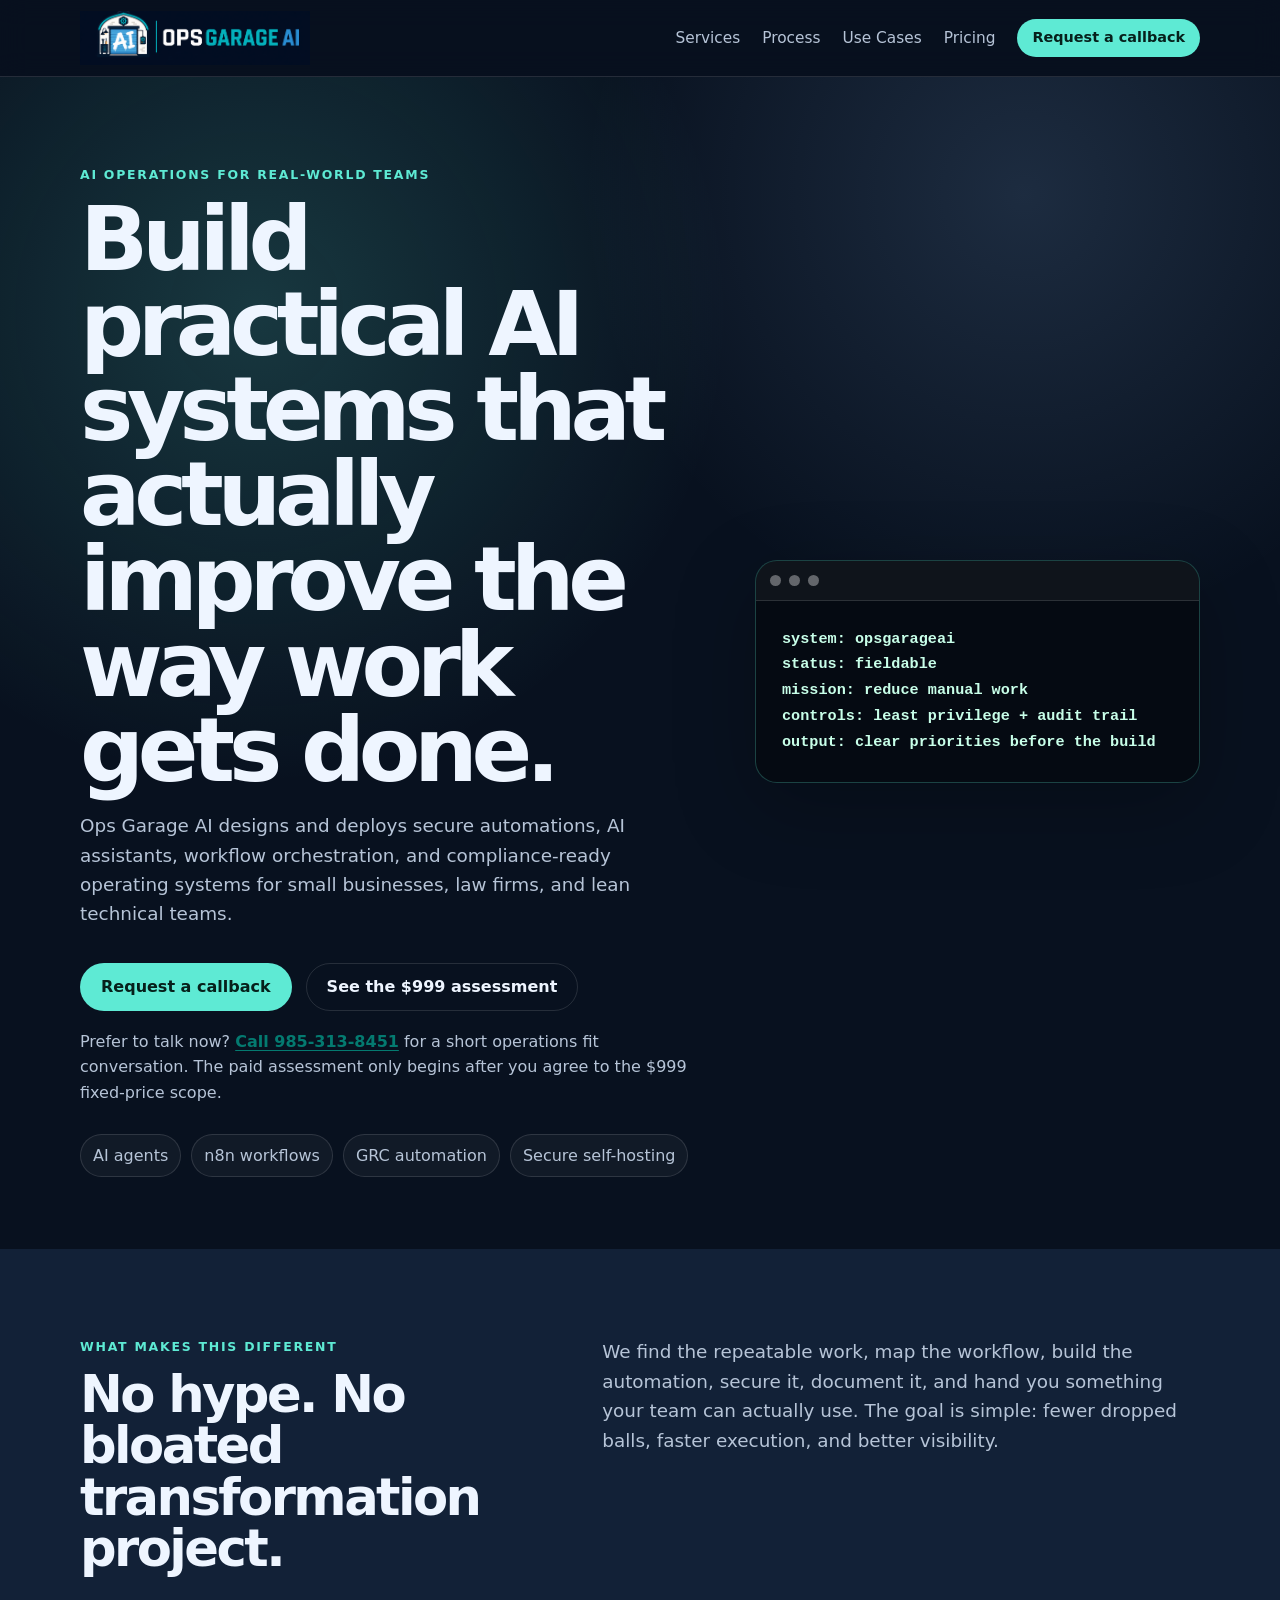
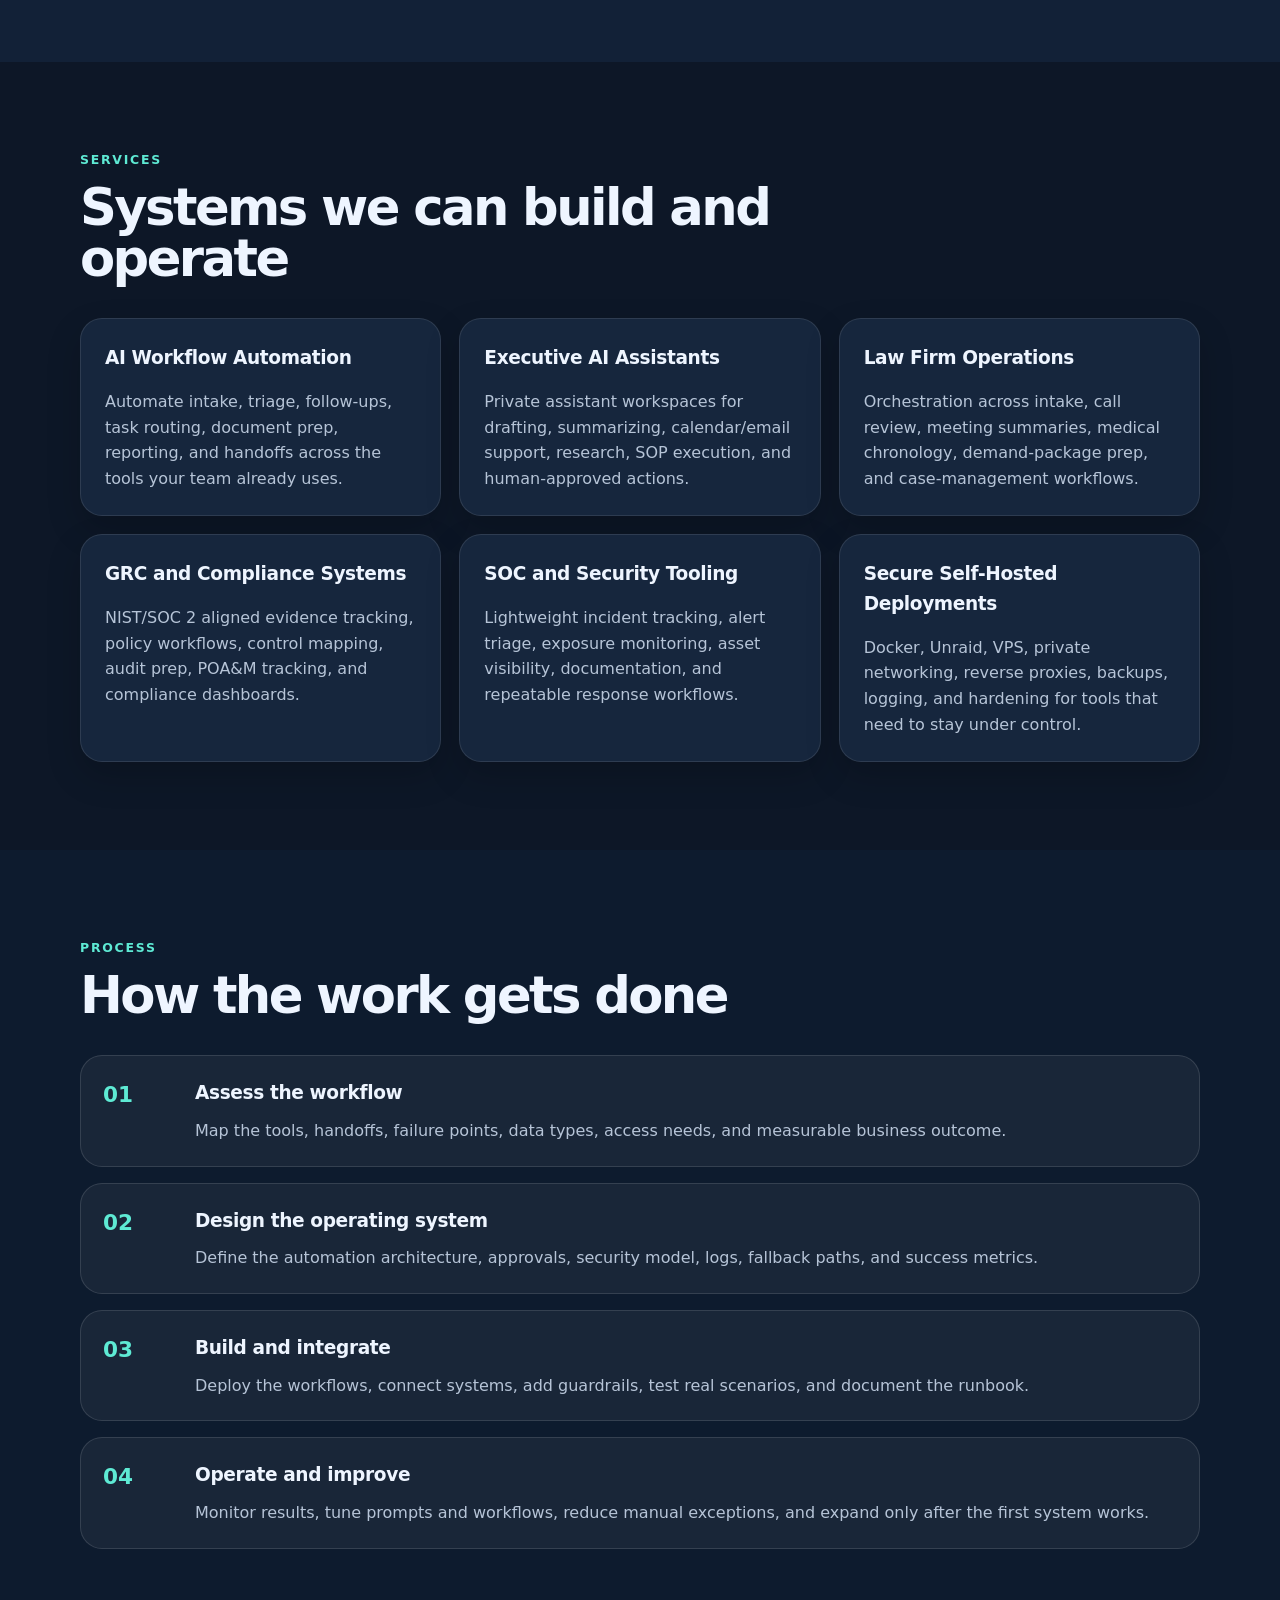
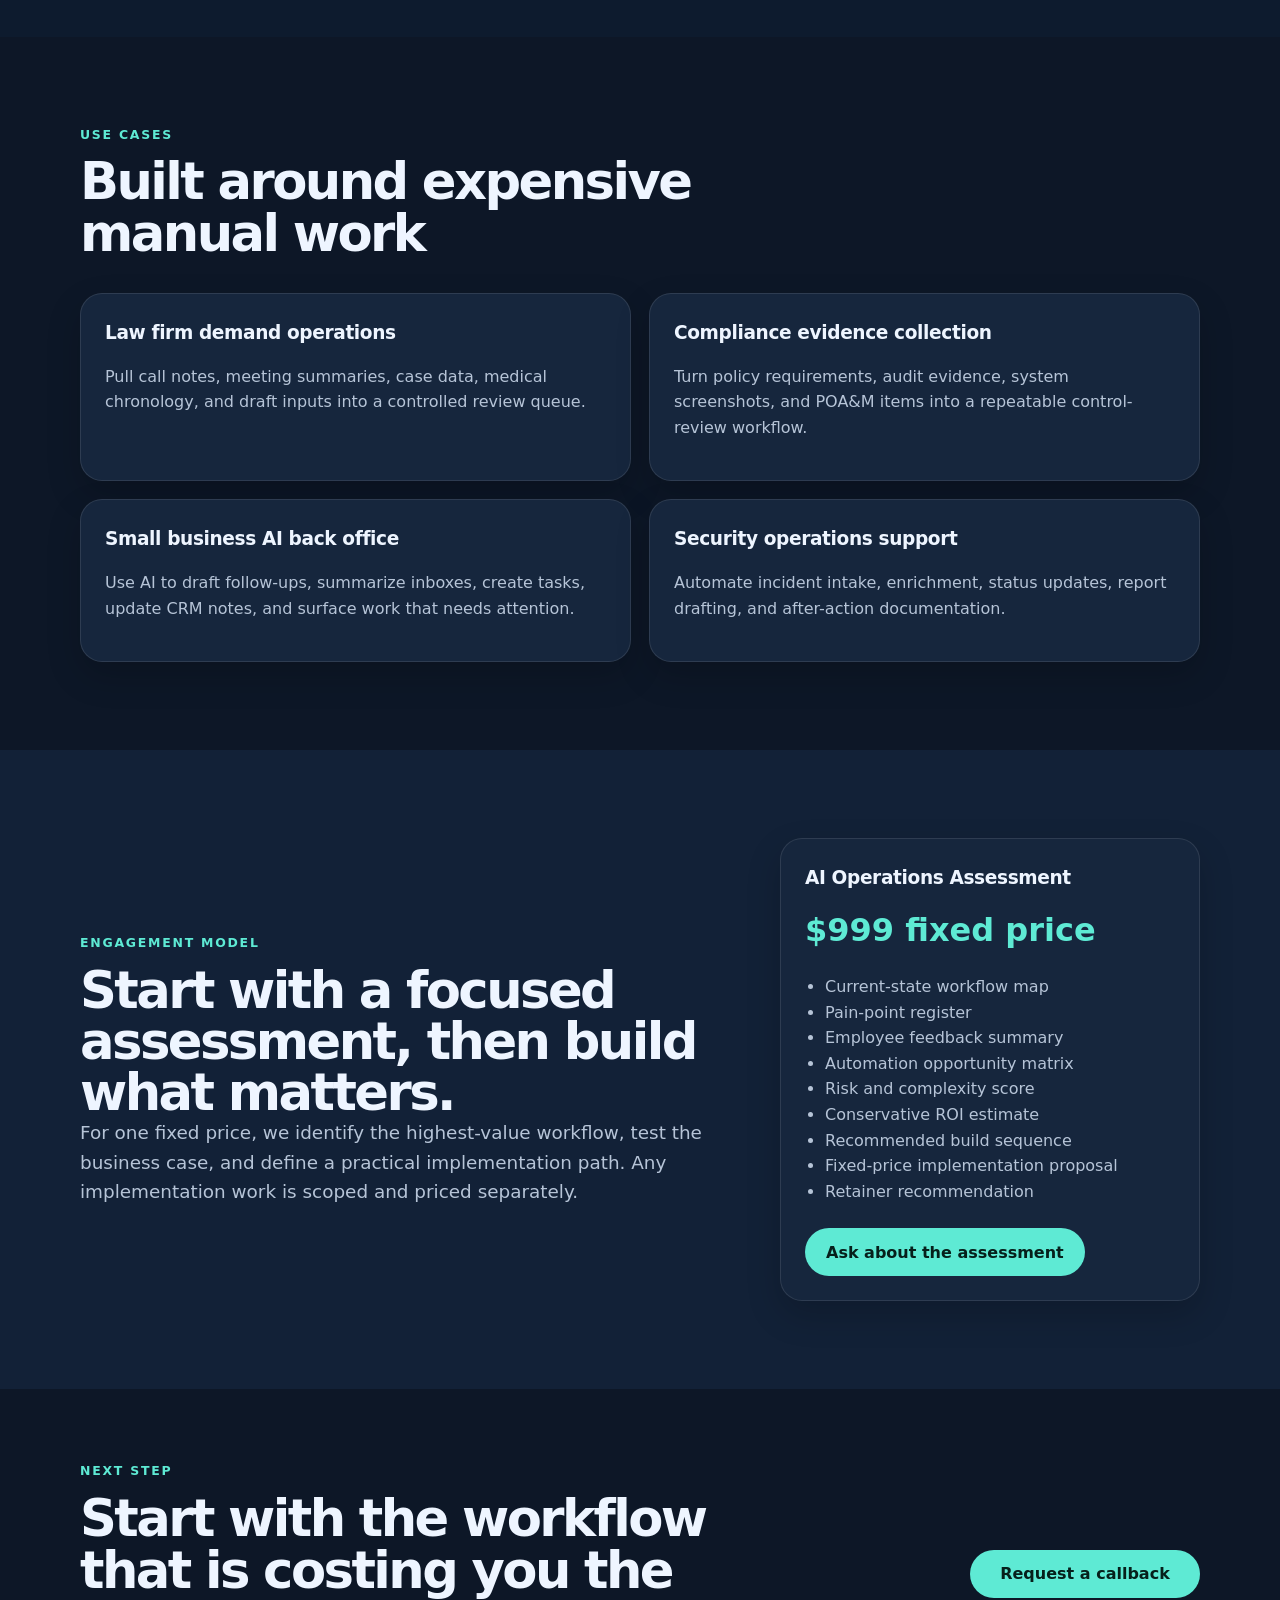
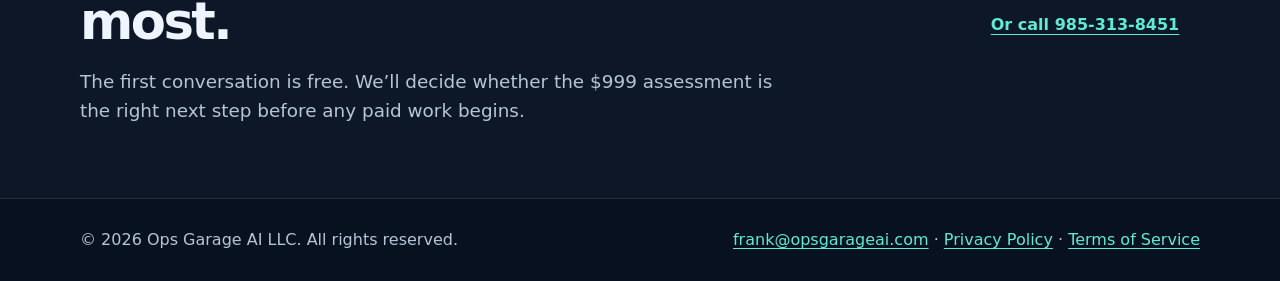
==== index.html @ e5eeefd4 "Simplify site calls to action and header branding" ====
<!doctype html>
<html lang="en">
<head>
  <meta charset="utf-8" />
  <meta name="viewport" content="width=device-width, initial-scale=1" />
  <title>Ops Garage AI | AI Operations, Automation, and Compliance Systems</title>
  <meta name="description" content="Start with a $999 fixed-price AI Operations Assessment from Ops Garage AI. Find workflow bottlenecks, quantify the opportunity, and get a practical implementation plan." />
  <meta name="author" content="Ops Garage AI" />
  <meta property="og:title" content="Ops Garage AI" />
  <meta property="og:description" content="$999 fixed-price AI Operations Assessment for small teams that need clearer workflows, practical automation priorities, and measurable next steps." />
  <meta property="og:type" content="website" />
  <meta property="og:url" content="https://opsgarageai.com" />
  <meta property="og:image" content="https://opsgarageai.com/assets/og-image.svg" />
  <meta name="twitter:card" content="summary_large_image" />
  <link rel="canonical" href="https://opsgarageai.com/" />
  <script type="application/ld+json">
  {
    "@context": "https://schema.org",
    "@graph": [
      {
        "@type": "ProfessionalService",
        "@id": "https://opsgarageai.com/#business",
        "name": "Ops Garage AI",
        "legalName": "Ops Garage AI LLC",
        "url": "https://opsgarageai.com/",
        "telephone": "+1-985-313-8451",
        "email": "frank@opsgarageai.com",
        "areaServed": "United States",
        "description": "Private workflow systems that help teams connect tools, reduce manual work, and make operations visible.",
        "founder": { "@type": "Person", "name": "Frank Garcia" },
        "sameAs": ["https://github.com/239frank/opsgarageai-site"]
      },
      {
        "@type": "Service",
        "name": "AI Operations Assessment",
        "provider": { "@id": "https://opsgarageai.com/#business" },
        "serviceType": "AI workflow and operations assessment",
        "description": "A fixed-price assessment that maps current workflows, identifies pain points and automation opportunities, estimates conservative ROI, and defines a prioritized implementation path.",
        "offers": {
          "@type": "Offer",
          "price": "999",
          "priceCurrency": "USD",
          "url": "https://opsgarageai.com/#pricing"
        }
      }
    ]
  }
  </script>
  <link rel="icon" href="/assets/favicon.svg" type="image/svg+xml" />
  <link rel="stylesheet" href="/styles.css?v=20260720-clean1" />
</head>
<body>
  <a class="skip-link" href="#main">Skip to content</a>

  <header class="site-header">
    <nav class="nav container" aria-label="Main navigation">
      <a class="brand" href="#top" aria-label="Ops Garage AI home">
        <img class="brand-lockup" src="/assets/ops-garage-ai-logo.png?v=20260720-clean1" alt="Ops Garage AI" />
      </a>
      <button class="nav-toggle" type="button" aria-expanded="false" aria-controls="nav-menu">
        <span class="sr-only">Open navigation</span>
        <span></span><span></span><span></span>
      </button>
      <div class="nav-menu" id="nav-menu">
        <a href="#services">Services</a>
        <a href="#process">Process</a>
        <a href="#use-cases">Use Cases</a>
        <a href="#pricing">Pricing</a>
        <a class="button button-small" href="/intake/">Request a callback</a>
      </div>
    </nav>
  </header>

  <main id="main">
    <section class="hero" id="top">
      <div class="container hero-grid">
        <div class="hero-copy">
          <p class="eyebrow">AI operations for real-world teams</p>
          <h1>Build practical AI systems that actually improve the way work gets done.</h1>
          <p class="hero-subtitle">Ops Garage AI designs and deploys secure automations, AI assistants, workflow orchestration, and compliance-ready operating systems for small businesses, law firms, and lean technical teams.</p>
          <div class="hero-actions">
            <a class="button" href="/intake/">Request a callback</a>
            <a class="button button-secondary" href="#pricing">See the $999 assessment</a>
          </div>
          <p class="phone-cta">Prefer to talk now? <a href="tel:+19853138451">Call 985-313-8451</a> for a short operations fit conversation. The paid assessment only begins after you agree to the $999 fixed-price scope.</p>
          <div class="trust-row" aria-label="Core focus areas">
            <span>AI agents</span>
            <span>n8n workflows</span>
            <span>GRC automation</span>
            <span>Secure self-hosting</span>
          </div>
        </div>
        <aside class="hero-card" aria-label="What Ops Garage AI delivers">
          <div class="terminal-card">
            <div class="terminal-top"><span></span><span></span><span></span></div>
            <pre><code>system: opsgarageai
status: fieldable
mission: reduce manual work
controls: least privilege + audit trail
output: clear priorities before the build</code></pre>
          </div>
        </aside>
      </div>
    </section>

    <section class="section section-muted">
      <div class="container split">
        <div>
          <p class="eyebrow">What makes this different</p>
          <h2>No hype. No bloated transformation project.</h2>
        </div>
        <p class="lead">We find the repeatable work, map the workflow, build the automation, secure it, document it, and hand you something your team can actually use. The goal is simple: fewer dropped balls, faster execution, and better visibility.</p>
      </div>
    </section>

    <section class="section" id="services">
      <div class="container">
        <div class="section-heading">
          <p class="eyebrow">Services</p>
          <h2>Systems we can build and operate</h2>
        </div>
        <div class="cards cards-3">
          <article class="card">
            <h3>AI Workflow Automation</h3>
            <p>Automate intake, triage, follow-ups, task routing, document prep, reporting, and handoffs across the tools your team already uses.</p>
          </article>
          <article class="card">
            <h3>Executive AI Assistants</h3>
            <p>Private assistant workspaces for drafting, summarizing, calendar/email support, research, SOP execution, and human-approved actions.</p>
          </article>
          <article class="card">
            <h3>Law Firm Operations</h3>
            <p>Orchestration across intake, call review, meeting summaries, medical chronology, demand-package prep, and case-management workflows.</p>
          </article>
          <article class="card">
            <h3>GRC and Compliance Systems</h3>
            <p>NIST/SOC 2 aligned evidence tracking, policy workflows, control mapping, audit prep, POA&amp;M tracking, and compliance dashboards.</p>
          </article>
          <article class="card">
            <h3>SOC and Security Tooling</h3>
            <p>Lightweight incident tracking, alert triage, exposure monitoring, asset visibility, documentation, and repeatable response workflows.</p>
          </article>
          <article class="card">
            <h3>Secure Self-Hosted Deployments</h3>
            <p>Docker, Unraid, VPS, private networking, reverse proxies, backups, logging, and hardening for tools that need to stay under control.</p>
          </article>
        </div>
      </div>
    </section>

    <section class="section section-dark" id="process">
      <div class="container">
        <div class="section-heading">
          <p class="eyebrow">Process</p>
          <h2>How the work gets done</h2>
        </div>
        <ol class="timeline">
          <li>
            <span>01</span>
            <div>
              <h3>Assess the workflow</h3>
              <p>Map the tools, handoffs, failure points, data types, access needs, and measurable business outcome.</p>
            </div>
          </li>
          <li>
            <span>02</span>
            <div>
              <h3>Design the operating system</h3>
              <p>Define the automation architecture, approvals, security model, logs, fallback paths, and success metrics.</p>
            </div>
          </li>
          <li>
            <span>03</span>
            <div>
              <h3>Build and integrate</h3>
              <p>Deploy the workflows, connect systems, add guardrails, test real scenarios, and document the runbook.</p>
            </div>
          </li>
          <li>
            <span>04</span>
            <div>
              <h3>Operate and improve</h3>
              <p>Monitor results, tune prompts and workflows, reduce manual exceptions, and expand only after the first system works.</p>
            </div>
          </li>
        </ol>
      </div>
    </section>

    <section class="section" id="use-cases">
      <div class="container">
        <div class="section-heading">
          <p class="eyebrow">Use cases</p>
          <h2>Built around expensive manual work</h2>
        </div>
        <div class="feature-grid">
          <article>
            <h3>Law firm demand operations</h3>
            <p>Pull call notes, meeting summaries, case data, medical chronology, and draft inputs into a controlled review queue.</p>
          </article>
          <article>
            <h3>Compliance evidence collection</h3>
            <p>Turn policy requirements, audit evidence, system screenshots, and POA&amp;M items into a repeatable control-review workflow.</p>
          </article>
          <article>
            <h3>Small business AI back office</h3>
            <p>Use AI to draft follow-ups, summarize inboxes, create tasks, update CRM notes, and surface work that needs attention.</p>
          </article>
          <article>
            <h3>Security operations support</h3>
            <p>Automate incident intake, enrichment, status updates, report drafting, and after-action documentation.</p>
          </article>
        </div>
      </div>
    </section>

    <section class="section section-muted" id="pricing">
      <div class="container pricing-grid">
        <div>
          <p class="eyebrow">Engagement model</p>
          <h2>Start with a focused assessment, then build what matters.</h2>
          <p class="lead">For one fixed price, we identify the highest-value workflow, test the business case, and define a practical implementation path. Any implementation work is scoped and priced separately.</p>
        </div>
        <div class="pricing-card">
          <h3>AI Operations Assessment</h3>
          <p class="price">$999 fixed price</p>
          <ul>
            <li>Current-state workflow map</li>
            <li>Pain-point register</li>
            <li>Employee feedback summary</li>
            <li>Automation opportunity matrix</li>
            <li>Risk and complexity score</li>
            <li>Conservative ROI estimate</li>
            <li>Recommended build sequence</li>
            <li>Fixed-price implementation proposal</li>
            <li>Retainer recommendation</li>
          </ul>
          <a class="button" href="/intake/">Ask about the assessment</a>
        </div>
      </div>
    </section>

    <section class="section contact section-contact" id="contact">
      <div class="container contact-panel">
        <div class="contact-copy">
          <p class="eyebrow">Next step</p>
          <h2>Start with the workflow that is costing you the most.</h2>
          <p class="lead">The first conversation is free. We’ll decide whether the $999 assessment is the right next step before any paid work begins.</p>
        </div>
        <div class="contact-actions">
          <a class="button" href="/intake/">Request a callback</a>
          <a class="contact-call-link" href="tel:+19853138451">Or call 985-313-8451</a>
        </div>
      </div>
    </section>
  </main>

  <footer class="site-footer">
    <div class="container footer-grid">
      <p>© <span id="year"></span> Ops Garage AI LLC. All rights reserved.</p>
      <p><!--email_off--><a href="mailto:frank@opsgarageai.com">frank@opsgarageai.com</a><!--/email_off--> <span aria-hidden="true">·</span> <a href="/privacy/">Privacy Policy</a> <span aria-hidden="true">·</span> <a href="/terms/">Terms of Service</a></p>
    </div>
  </footer>

  <a class="mobile-call-button" href="/intake/">Request a callback</a>

  <script src="/app.js?v=20260706-sec1" defer></script>
</body>
</html>
---- styles.css ----
:root {
  --bg: #08111f;
  --bg-2: #0d1b2e;
  --text: #eef5ff;
  --muted: #b6c4d7;
  --line: rgba(255,255,255,.12);
  --card: rgba(255,255,255,.06);
  --card-2: rgba(255,255,255,.09);
  --accent: #5eead4;
  --accent-2: #93c5fd;
  --paper: #0d1727;
  --ink: #eef5ff;
  --ink-muted: #b6c4d7;
  --shadow: 0 24px 80px rgba(0,0,0,.25);
  --radius: 22px;
  font-family: Inter, ui-sans-serif, system-ui, -apple-system, BlinkMacSystemFont, "Segoe UI", sans-serif;
}

* { box-sizing: border-box; }
html { scroll-behavior: smooth; }
body {
  margin: 0;
  background: var(--bg);
  color: var(--text);
  line-height: 1.6;
}
a { color: inherit; text-decoration: none; }
img { max-width: 100%; display: block; }
.container { width: min(1120px, calc(100% - 40px)); margin: 0 auto; }
.skip-link { position: absolute; left: -999px; top: 12px; background: var(--accent); color: #06201b; padding: 10px 14px; border-radius: 999px; z-index: 10; }
.skip-link:focus { left: 12px; }
.site-header {
  position: relative;
  top: 0;
  z-index: 50;
  background: rgba(8,17,31,.82);
  backdrop-filter: blur(14px);
  border-bottom: 1px solid var(--line);
}
.nav { height: 76px; display: flex; align-items: center; justify-content: space-between; gap: 24px; }
.brand { display: flex; align-items: center; gap: 12px; font-weight: 800; letter-spacing: -.02em; }
.brand-logo { width: 42px; height: 42px; border-radius: 12px; }
.brand-lockup { width: 230px; height: 54px; object-fit: cover; object-position: center; border-radius: 0; background: var(--bg); }
.brand-text { font-size: 1.05rem; }
.nav-menu { display: flex; align-items: center; gap: 22px; color: var(--muted); font-size: .96rem; }
.nav-menu a:hover { color: var(--text); }
.nav-toggle { display: none; background: transparent; border: 0; padding: 8px; }
.nav-toggle span:not(.sr-only) { display: block; width: 24px; height: 2px; margin: 5px 0; background: var(--text); }
.sr-only { position: absolute; width: 1px; height: 1px; padding: 0; margin: -1px; overflow: hidden; clip: rect(0,0,0,0); border: 0; }

.button { display: inline-flex; align-items: center; justify-content: center; min-height: 48px; padding: 0 20px; border-radius: 999px; background: var(--accent); color: #06201b; font-weight: 800; border: 1px solid transparent; cursor: pointer; transition: transform .15s ease, background .15s ease, border-color .15s ease; }
.button:hover { transform: translateY(-1px); background: #7ff5e2; }
.button-secondary { background: transparent; color: var(--text); border-color: var(--line); }
.button-secondary:hover { background: rgba(255,255,255,.08); }
.button-small { min-height: 38px; padding: 0 14px; font-size: .9rem; }

.hero { padding: 88px 0 72px; background: radial-gradient(circle at 20% 20%, rgba(94,234,212,.18), transparent 34%), radial-gradient(circle at 80% 10%, rgba(147,197,253,.15), transparent 30%); }
.hero-grid { display: grid; grid-template-columns: minmax(0, 1.05fr) minmax(320px, .75fr); gap: 52px; align-items: center; }
.eyebrow { margin: 0 0 12px; color: var(--accent); text-transform: uppercase; letter-spacing: .14em; font-size: .78rem; font-weight: 900; }
h1, h2, h3, p { overflow-wrap: anywhere; }
h1 { margin: 0; max-width: 780px; font-size: clamp(2.8rem, 7vw, 5.8rem); line-height: .95; letter-spacing: -.07em; }
h2 { margin: 0; font-size: clamp(2rem, 4vw, 3.2rem); line-height: 1; letter-spacing: -.05em; }
h3 { margin: 0 0 10px; font-size: 1.16rem; letter-spacing: -.02em; }
.hero-subtitle, .lead { color: var(--muted); font-size: 1.15rem; max-width: 720px; }
.hero-actions { display: flex; flex-wrap: wrap; gap: 14px; margin: 34px 0; }
.phone-cta { margin: -16px 0 28px; color: var(--muted); }
.phone-cta a { color: #047a70; font-weight: 900; text-decoration: underline; text-underline-offset: 3px; }
.trust-row { display: flex; flex-wrap: wrap; gap: 10px; color: var(--muted); }
.trust-row span { border: 1px solid var(--line); border-radius: 999px; padding: 8px 12px; background: rgba(255,255,255,.04); }
.hero-card { min-width: 0; }
.terminal-card { background: #050a12; border: 1px solid rgba(94,234,212,.25); border-radius: var(--radius); box-shadow: var(--shadow); overflow: hidden; }
.terminal-top { display: flex; gap: 8px; padding: 14px; border-bottom: 1px solid var(--line); background: rgba(255,255,255,.04); }
.terminal-top span { width: 11px; height: 11px; border-radius: 50%; background: rgba(255,255,255,.35); }
pre { margin: 0; padding: 26px; white-space: pre-wrap; color: #c8ffe9; font: 600 .95rem/1.7 ui-monospace, SFMono-Regular, Menlo, Monaco, Consolas, monospace; }

.section { padding: 88px 0; background: var(--paper); color: var(--ink); }
.section-muted { background: #122137; }
.section-dark { background: var(--bg-2); color: var(--text); }
.split { display: grid; grid-template-columns: .8fr 1fr; gap: 44px; align-items: start; }
.section .eyebrow { color: var(--accent); }
.section-dark .eyebrow { color: var(--accent); }
.section .lead { color: var(--ink-muted); margin: 0; }
.section .button-secondary { color: var(--text); border-color: var(--line); }
.section-dark .lead { color: var(--muted); }
.section-heading { margin-bottom: 34px; max-width: 760px; }
.cards { display: grid; gap: 18px; }
.cards-3 { grid-template-columns: repeat(3, minmax(0, 1fr)); }
.card, .feature-grid article, .pricing-card { background: #16263d; border: 1px solid rgba(255,255,255,.1); border-radius: var(--radius); padding: 24px; box-shadow: 0 14px 34px rgba(0,0,0,.18); }
.card p, .feature-grid p, .pricing-card li { color: var(--ink-muted); }
.card p { margin-bottom: 0; }
.timeline { list-style: none; margin: 0; padding: 0; display: grid; gap: 16px; }
.timeline li { display: grid; grid-template-columns: 74px 1fr; gap: 18px; border: 1px solid var(--line); border-radius: var(--radius); padding: 22px; background: rgba(255,255,255,.05); }
.timeline span { color: var(--accent); font-weight: 900; font-size: 1.35rem; }
.timeline p { color: var(--muted); margin: 0; }
.feature-grid { display: grid; grid-template-columns: repeat(2, minmax(0, 1fr)); gap: 18px; }
.pricing-grid { display: grid; grid-template-columns: 1fr 420px; gap: 42px; align-items: center; }
.price { font-size: 2rem; margin: 12px 0; font-weight: 900; color: var(--accent); }
.pricing-card ul { padding-left: 20px; margin: 18px 0 24px; }
.section-contact { padding: 72px 0; }
.contact-panel { display: flex; align-items: center; justify-content: space-between; gap: 48px; }
.contact-copy { max-width: 720px; }
.contact-copy .lead { margin: 20px 0 0; }
.contact-actions { flex: 0 0 auto; display: grid; gap: 14px; min-width: 230px; text-align: center; }
.contact-call-link { color: var(--accent); font-weight: 800; text-decoration: underline; text-underline-offset: 4px; }
.contact-form { display: grid; gap: 16px; background: white; border-radius: var(--radius); padding: 24px; box-shadow: 0 14px 34px rgba(16,24,39,.08); }
label { color: var(--ink); font-weight: 800; display: grid; gap: 7px; }
input, textarea { width: 100%; border: 1px solid rgba(16,24,39,.18); border-radius: 14px; padding: 13px 14px; font: inherit; color: var(--ink); background: #fff; }
input:focus, textarea:focus { outline: 3px solid rgba(94,234,212,.35); border-color: #047a70; }
.form-note { margin: 0; color: var(--ink-muted); font-size: .9rem; }
.site-footer { padding: 28px 0; border-top: 1px solid var(--line); color: var(--muted); }
.footer-grid { display: flex; justify-content: space-between; gap: 20px; flex-wrap: wrap; }
.footer-grid p { margin: 0; }
.mobile-call-button { display: none; }
.intake-main { min-height: calc(100vh - 150px); background: radial-gradient(circle at 20% 10%, rgba(94,234,212,.15), transparent 34%), var(--paper); color: var(--ink); padding: 72px 0 88px; }
.intake-intro { max-width: 760px; text-align: center; }
.intake-intro .eyebrow { color: var(--accent); }
.intake-intro .lead { margin: 22px auto 0; color: var(--ink-muted); }
.intake-call { margin: 22px 0 0; color: var(--ink-muted); }
.intake-call a { color: var(--accent); font-weight: 900; text-decoration: underline; }
.intake-form-wrap { max-width: 820px; margin-top: 36px; padding: 16px; background: #16263d; border: 1px solid rgba(255,255,255,.1); border-radius: var(--radius); box-shadow: 0 18px 48px rgba(0,0,0,.22); }
.intake-form-wrap iframe { display: block; width: 100%; min-height: 1180px; border: 0; border-radius: 14px; background: #fff; }
.form-fallback { margin: 14px 4px 0; color: var(--muted); text-align: center; font-size: .9rem; }
.form-fallback a { color: var(--accent); text-decoration: underline; font-weight: 800; }

@media (max-width: 860px) {
  .nav-toggle { display: block; }
  .nav-menu { position: absolute; left: 20px; right: 20px; top: 76px; display: none; flex-direction: column; align-items: stretch; background: #0b1728; border: 1px solid var(--line); border-radius: 18px; padding: 16px; box-shadow: var(--shadow); }
  .nav-menu.open { display: flex; }
  .hero-grid, .split, .pricing-grid { grid-template-columns: 1fr; }
  .cards-3, .feature-grid { grid-template-columns: 1fr; }
  .hero { padding-top: 58px; }
  .mobile-call-button { display: block; position: fixed; z-index: 20; left: 16px; right: 16px; bottom: 16px; padding: 15px 20px; border-radius: 999px; background: var(--accent); color: #06201b; text-align: center; font-weight: 900; box-shadow: 0 12px 30px rgba(0,0,0,.24); }
  .intake-main { padding-top: 48px; }
  .intake-form-wrap { width: min(100% - 24px, 820px); padding: 8px; }
  .intake-form-wrap iframe { min-height: 1320px; }
  .brand-lockup { width: 190px; height: 44px; }
  .contact-panel { align-items: flex-start; flex-direction: column; gap: 30px; }
  .contact-actions { width: 100%; }
}


.legal-main {
  background: var(--paper);
  color: var(--ink);
  padding: 72px 0 88px;
}
.legal-document {
  width: min(860px, calc(100% - 40px));
}
.legal-document h1 {
  font-size: clamp(2.6rem, 6vw, 4.5rem);
  letter-spacing: -.055em;
  line-height: 1;
}
.legal-document > p {
  color: var(--ink-muted);
  font-size: 1.08rem;
}
.legal-effective {
  margin: 14px 0 36px;
  color: var(--accent) !important;
  font-size: .92rem !important;
  font-weight: 800;
}
.legal-document section {
  margin-top: 36px;
  padding-top: 30px;
  border-top: 1px solid var(--line);
}
.legal-document h2 {
  font-size: clamp(1.45rem, 3vw, 2rem);
  letter-spacing: -.035em;
}
.legal-document section p,
.legal-document li {
  color: var(--ink-muted);
}
.legal-document ul {
  padding-left: 22px;
}
.legal-document a,
.site-footer a {
  color: var(--accent);
  text-decoration: underline;
  text-underline-offset: 3px;
}
.site-footer a:hover,
.legal-document a:hover {
  color: #7ff5e2;
}
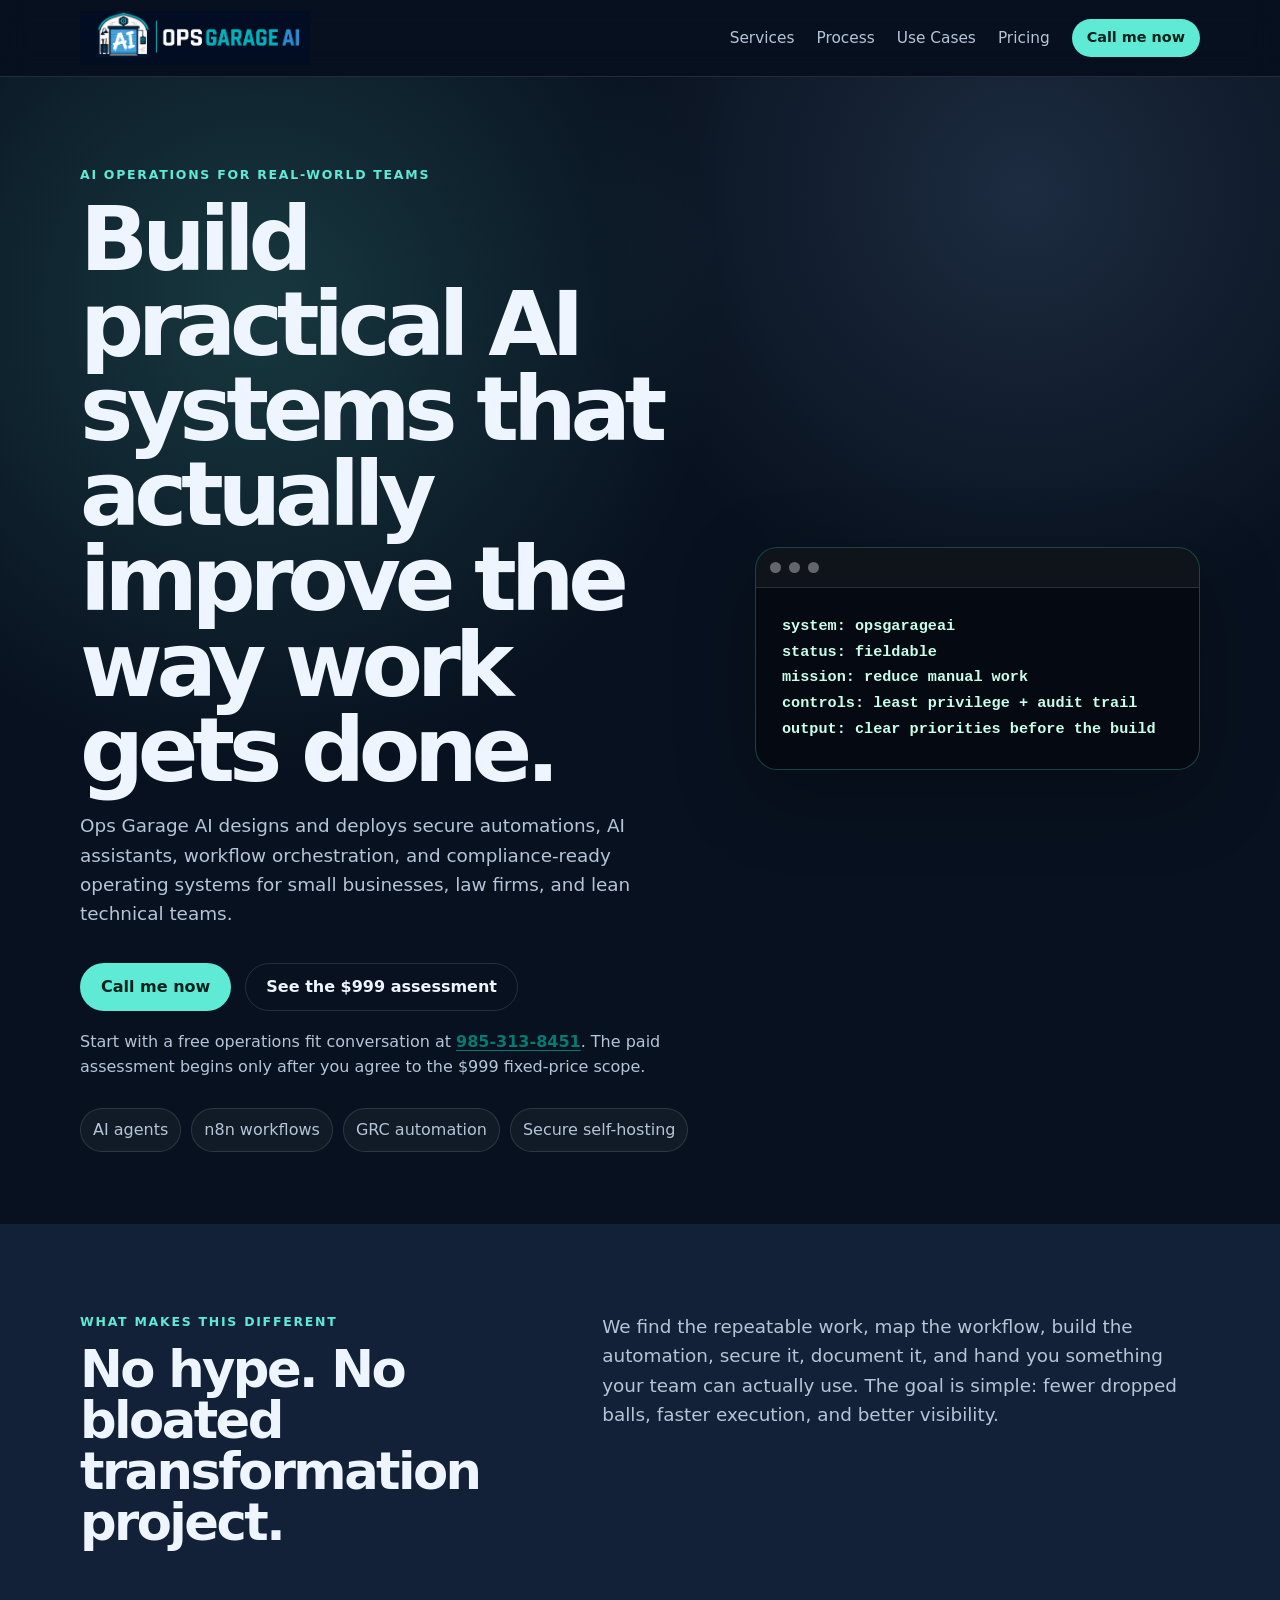
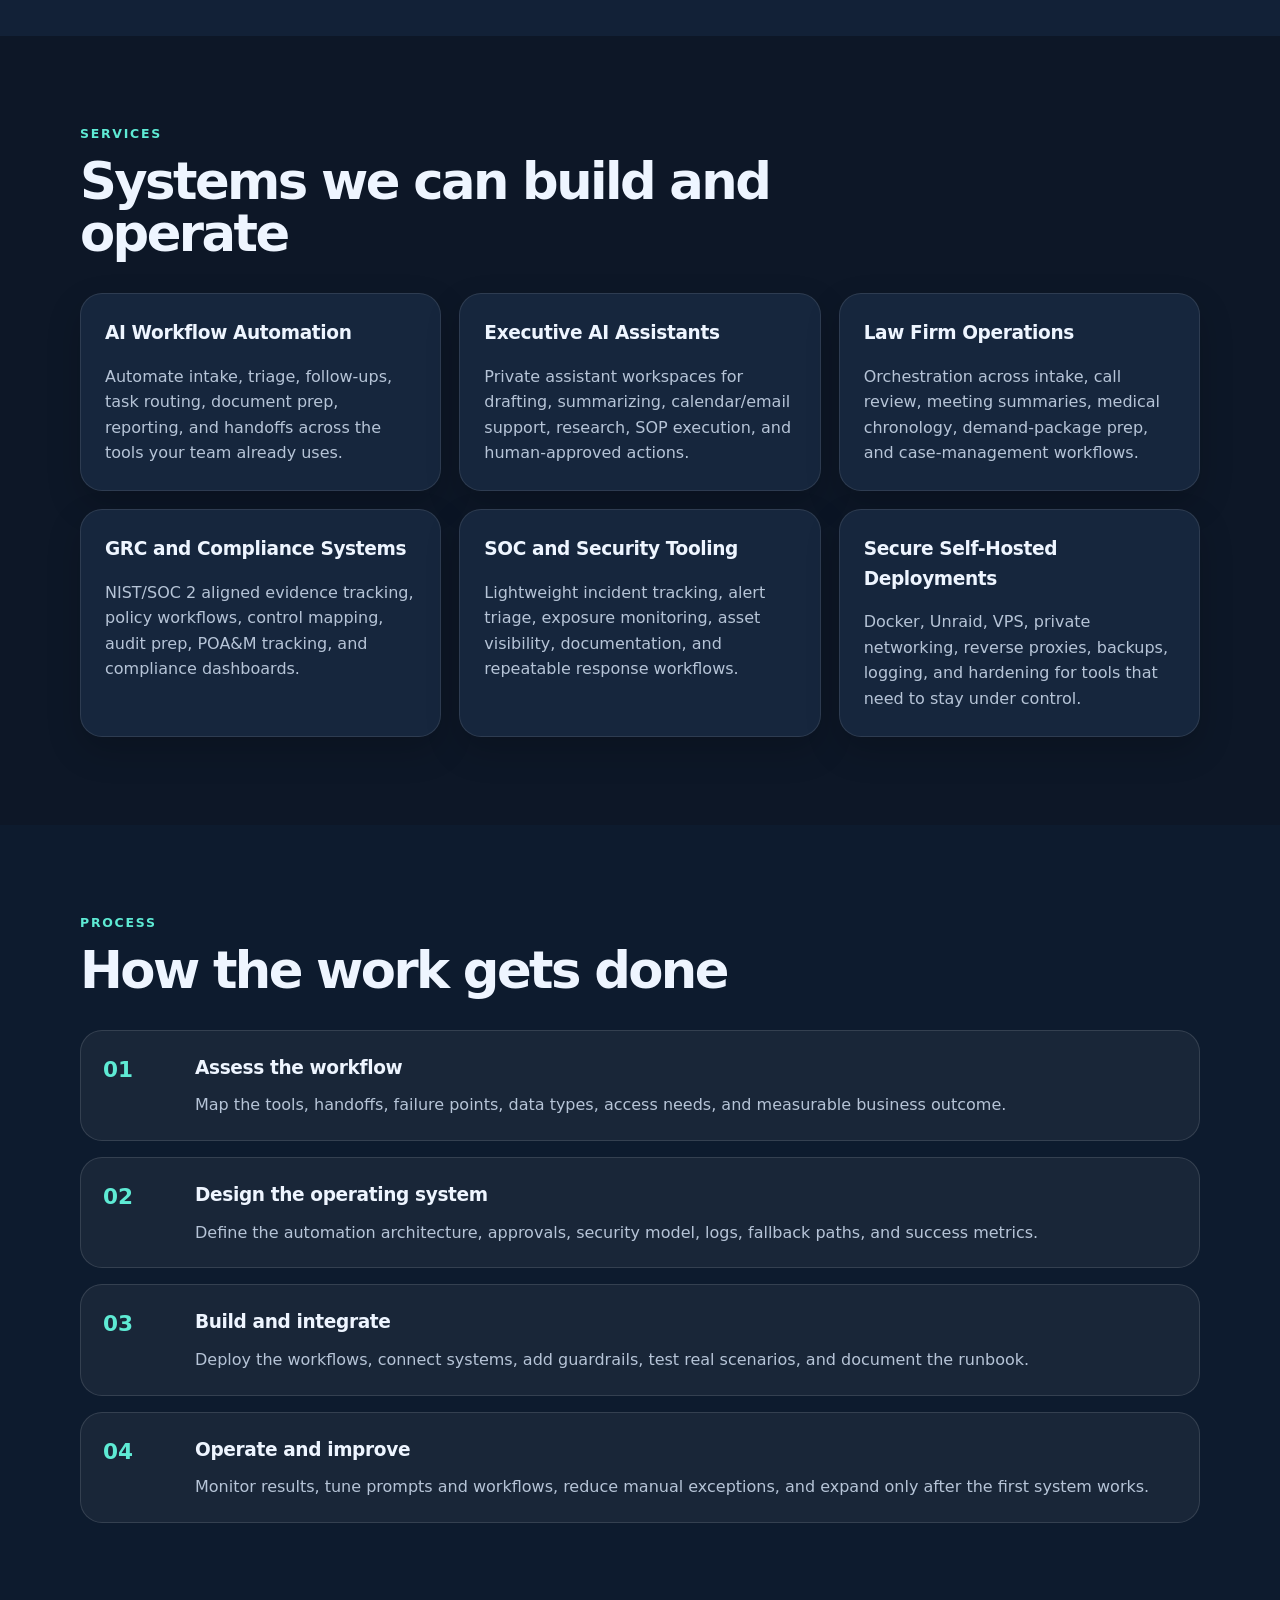
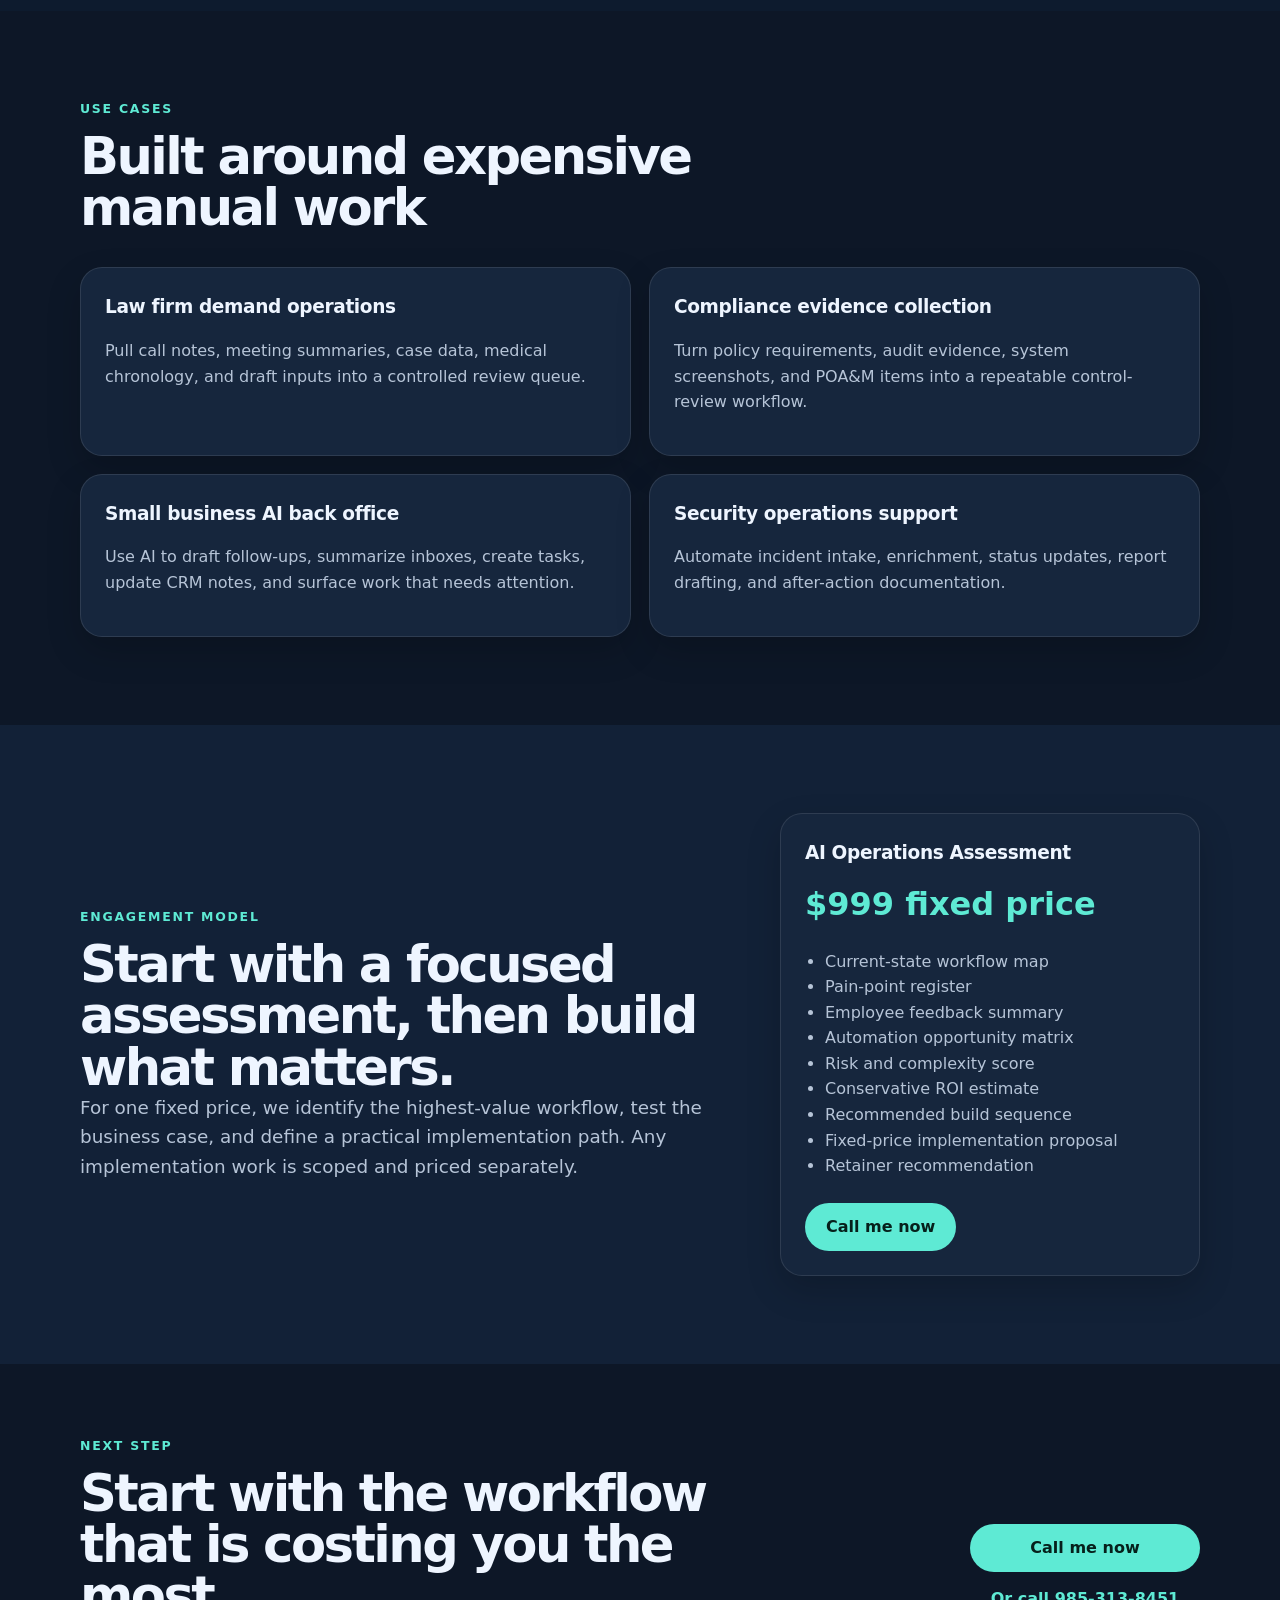
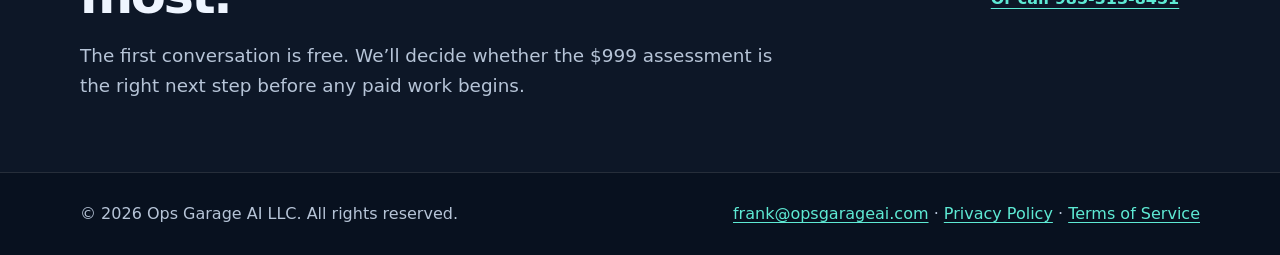
==== commit c1564749: "Restore callback intake with clear call me now actions" ====
--- a/index.html
+++ b/index.html
@@ -66,7 +66,7 @@
         <a href="#process">Process</a>
         <a href="#use-cases">Use Cases</a>
         <a href="#pricing">Pricing</a>
-        <a class="button button-small" href="/intake/">Request a callback</a>
+        <a class="button button-small" href="/intake/">Call me now</a>
       </div>
     </nav>
   </header>
@@ -79,10 +79,10 @@
           <h1>Build practical AI systems that actually improve the way work gets done.</h1>
           <p class="hero-subtitle">Ops Garage AI designs and deploys secure automations, AI assistants, workflow orchestration, and compliance-ready operating systems for small businesses, law firms, and lean technical teams.</p>
           <div class="hero-actions">
-            <a class="button" href="/intake/">Request a callback</a>
+            <a class="button" href="/intake/">Call me now</a>
             <a class="button button-secondary" href="#pricing">See the $999 assessment</a>
           </div>
-          <p class="phone-cta">Prefer to talk now? <a href="tel:+19853138451">Call 985-313-8451</a> for a short operations fit conversation. The paid assessment only begins after you agree to the $999 fixed-price scope.</p>
+          <p class="phone-cta">Start with a free operations fit conversation at <a href="tel:+19853138451">985-313-8451</a>. The paid assessment begins only after you agree to the $999 fixed-price scope.</p>
           <div class="trust-row" aria-label="Core focus areas">
             <span>AI agents</span>
             <span>n8n workflows</span>
@@ -235,7 +235,7 @@
             <li>Fixed-price implementation proposal</li>
             <li>Retainer recommendation</li>
           </ul>
-          <a class="button" href="/intake/">Ask about the assessment</a>
+          <a class="button" href="/intake/">Call me now</a>
         </div>
       </div>
     </section>
@@ -248,7 +248,7 @@
           <p class="lead">The first conversation is free. We’ll decide whether the $999 assessment is the right next step before any paid work begins.</p>
         </div>
         <div class="contact-actions">
-          <a class="button" href="/intake/">Request a callback</a>
+          <a class="button" href="/intake/">Call me now</a>
           <a class="contact-call-link" href="tel:+19853138451">Or call 985-313-8451</a>
         </div>
       </div>
@@ -262,7 +262,7 @@
     </div>
   </footer>
 
-  <a class="mobile-call-button" href="/intake/">Request a callback</a>
+  <a class="mobile-call-button" href="/intake/">Call me now</a>
 
   <script src="/app.js?v=20260706-sec1" defer></script>
 </body>
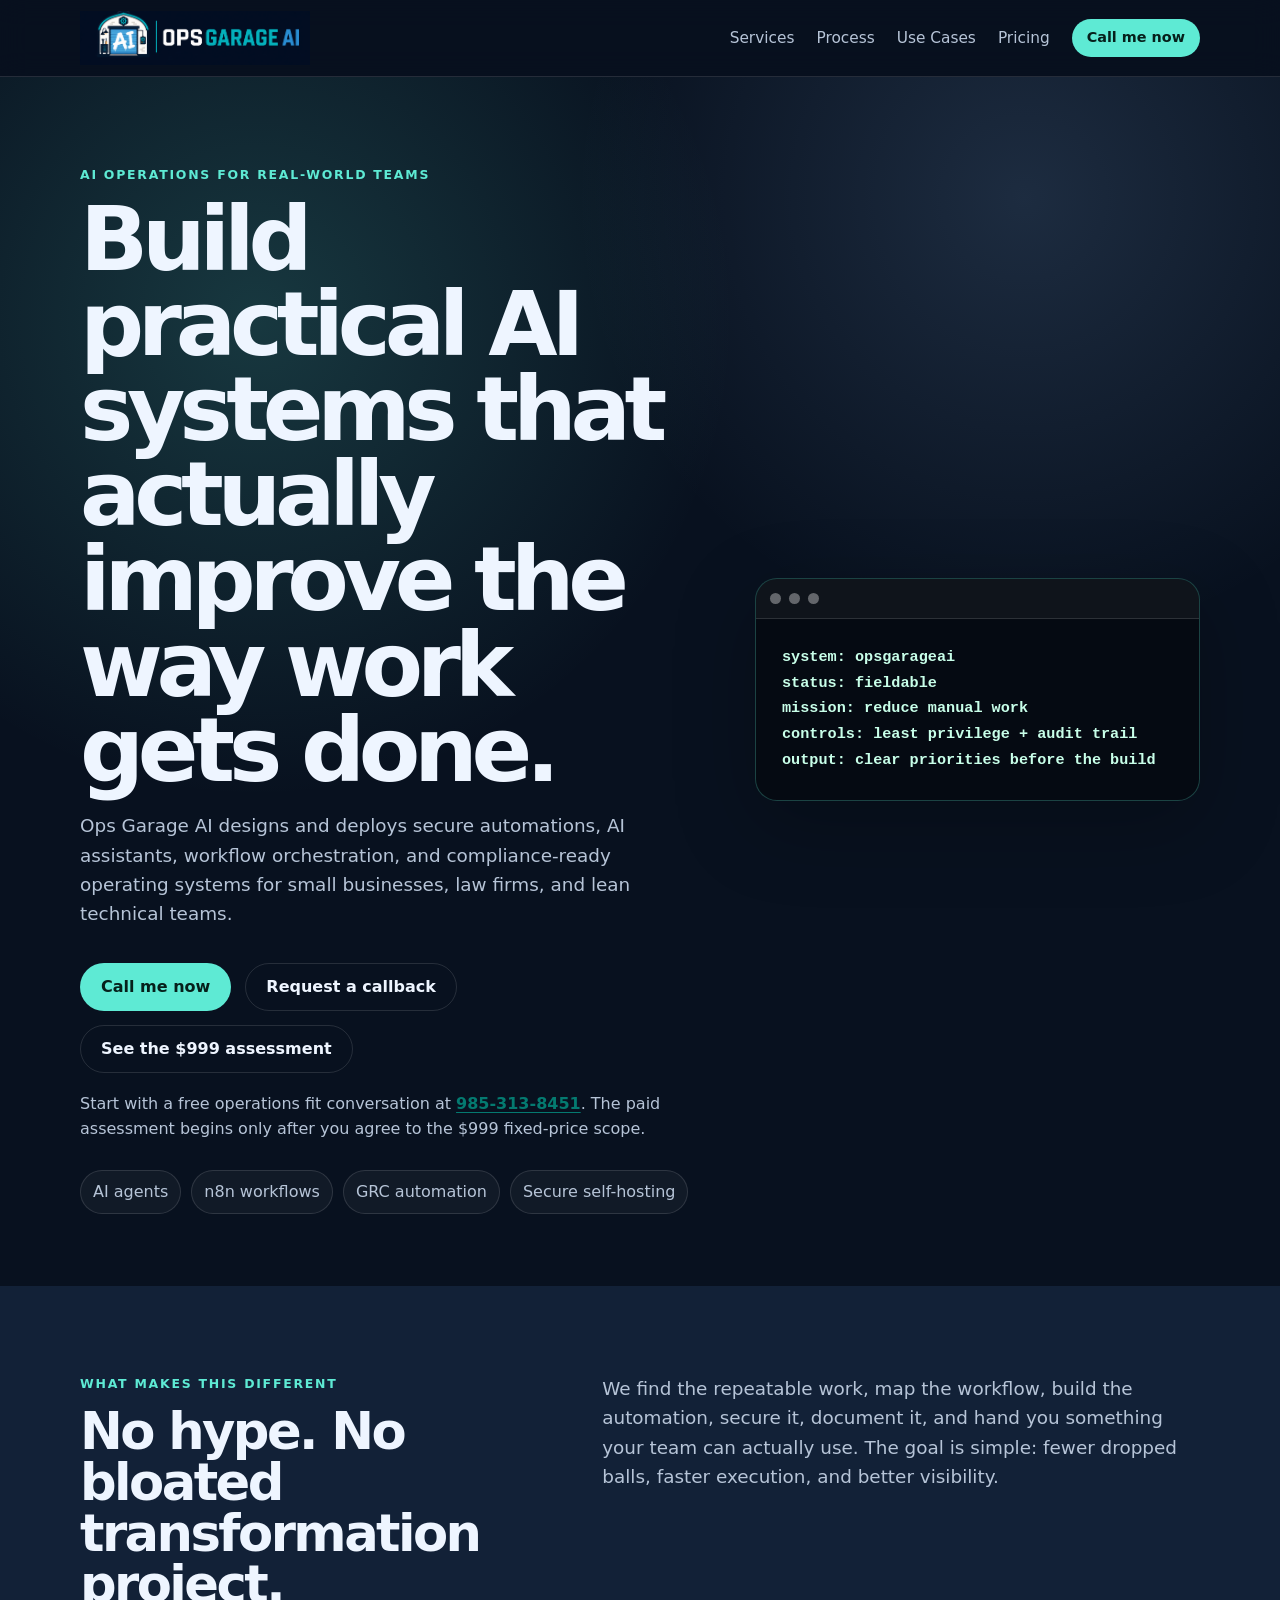
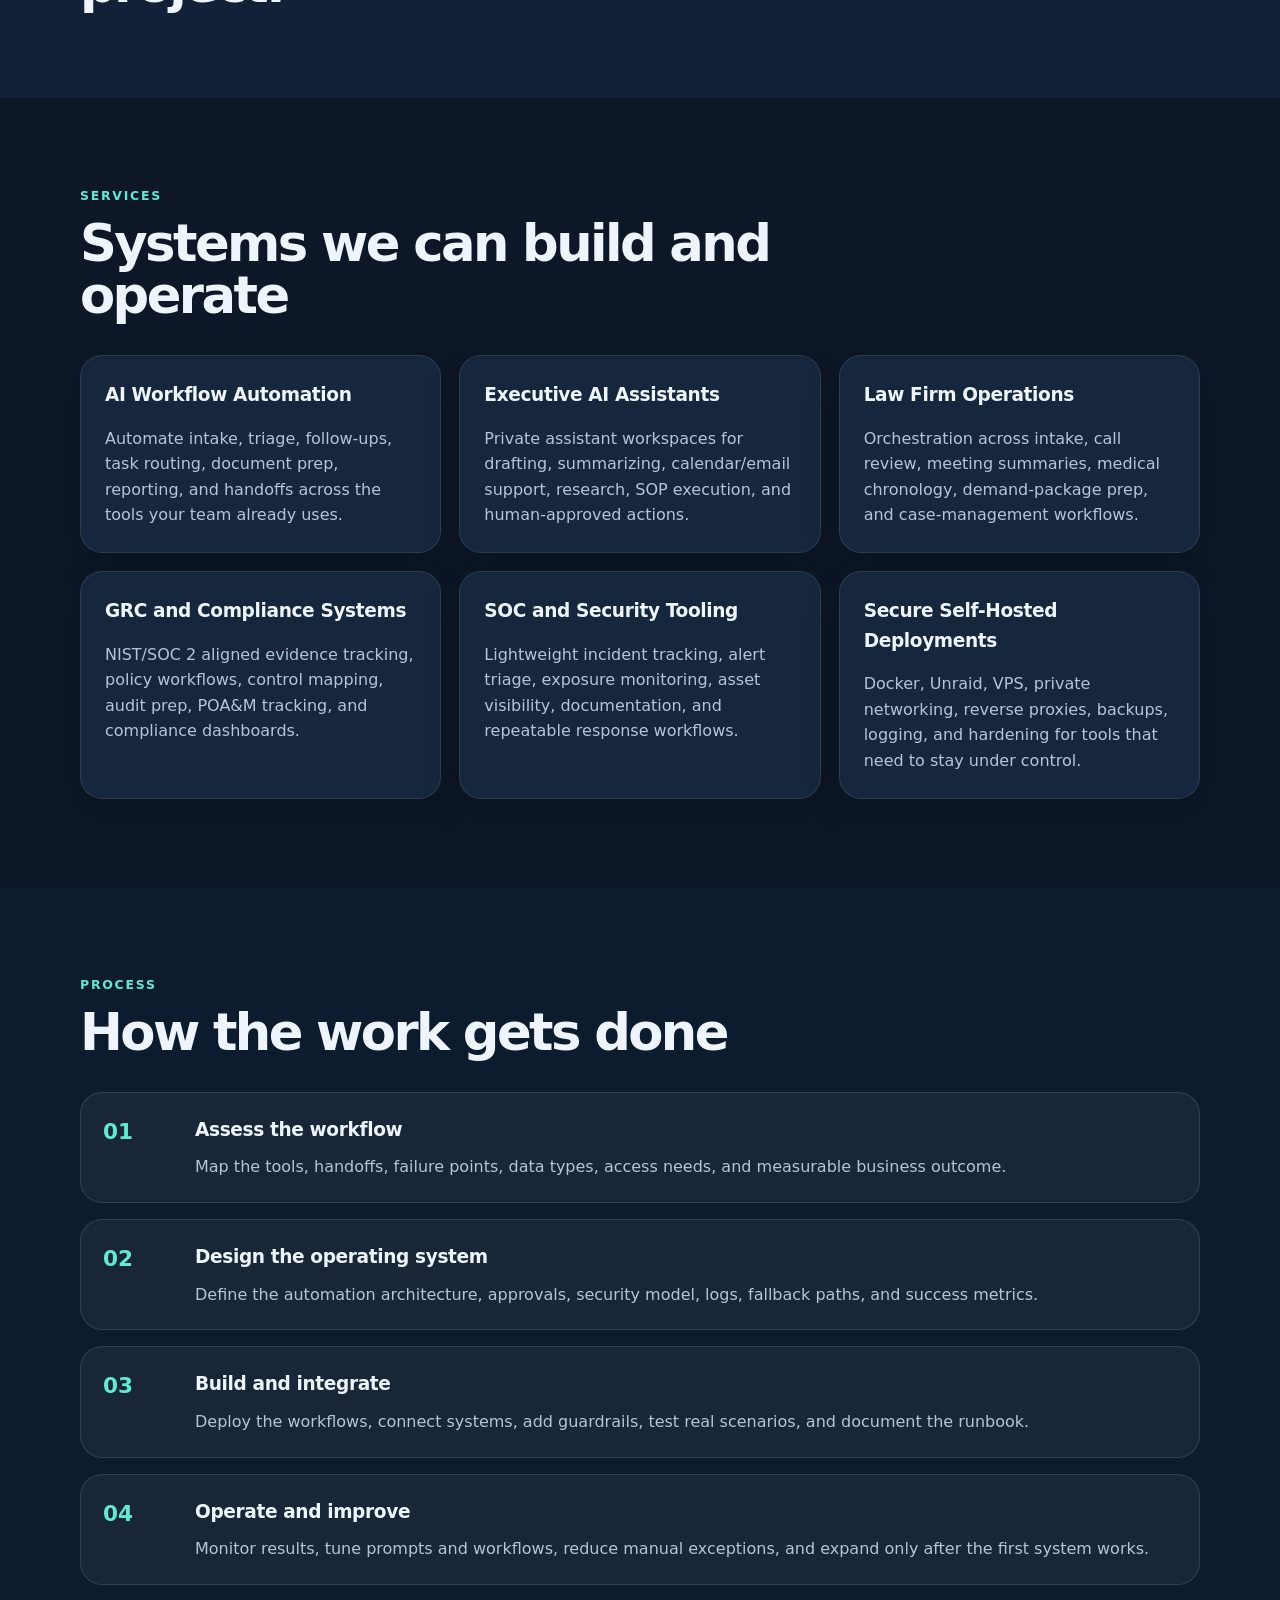
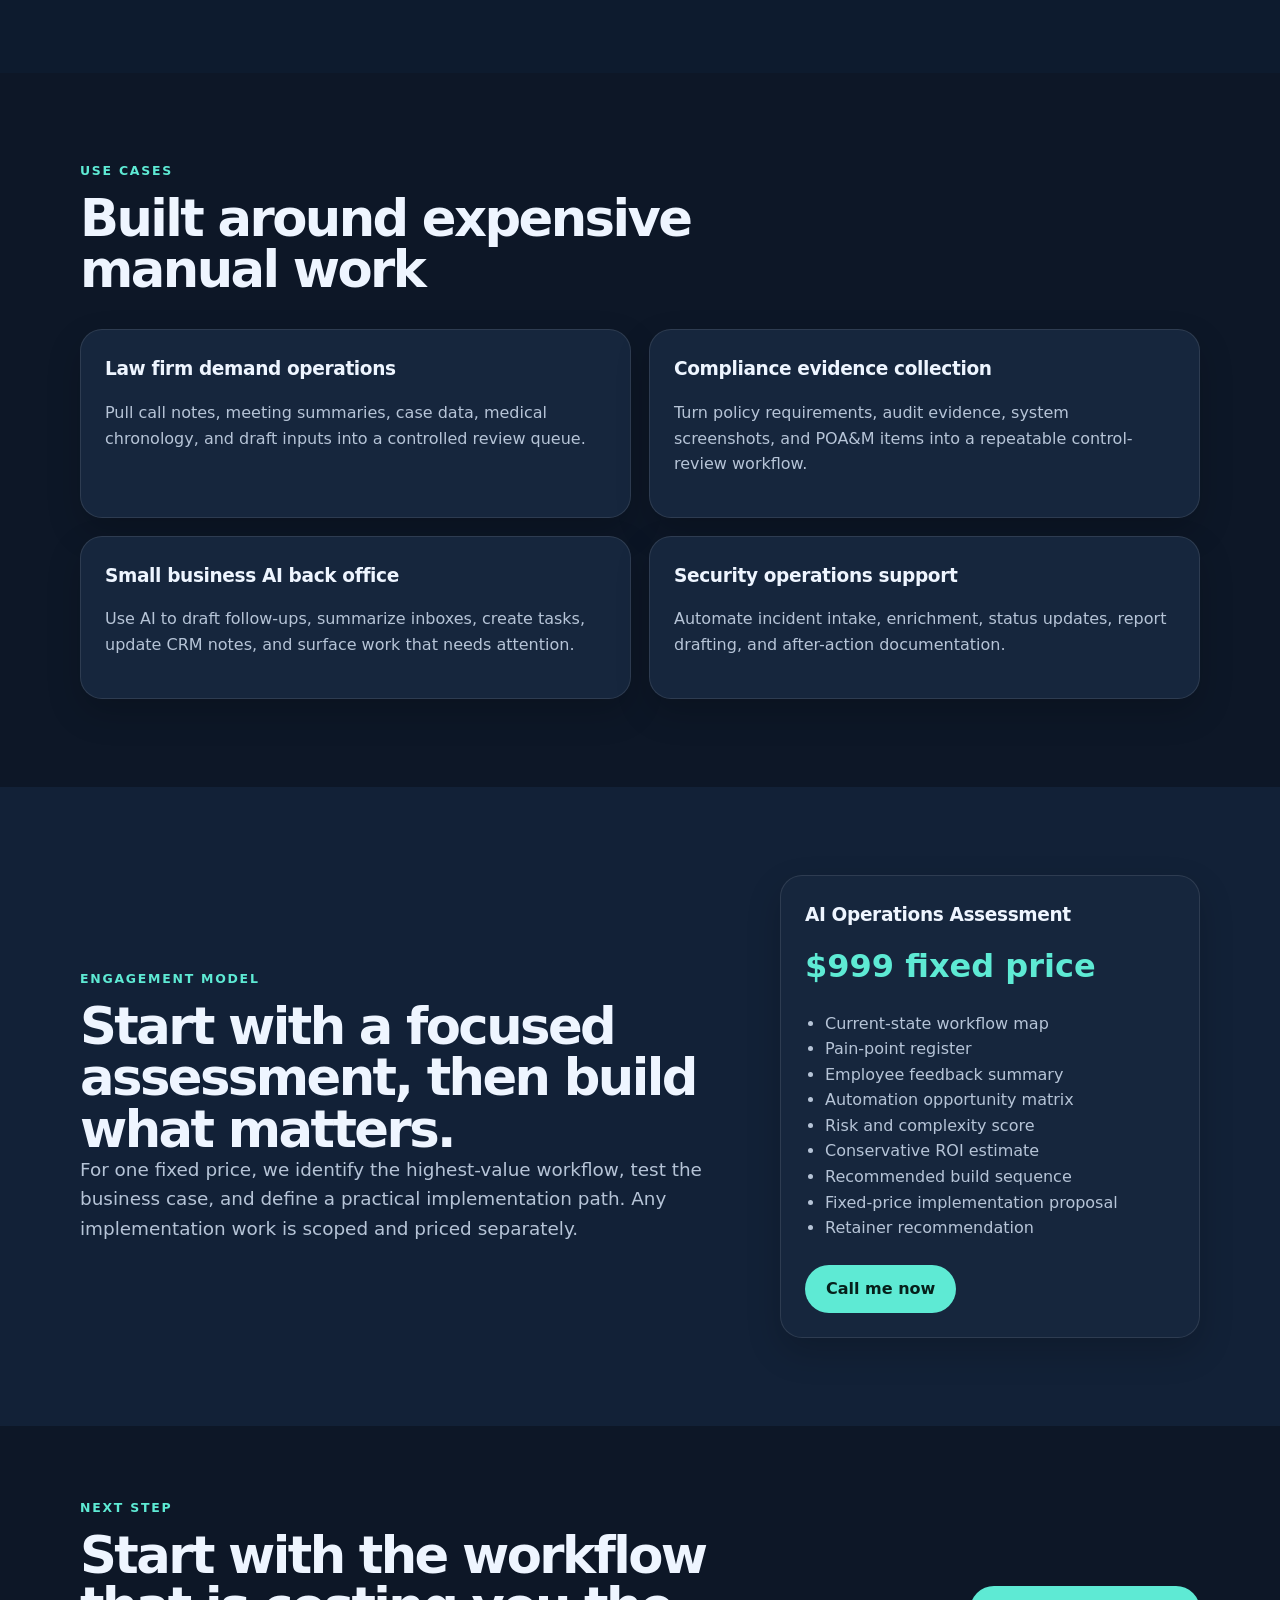
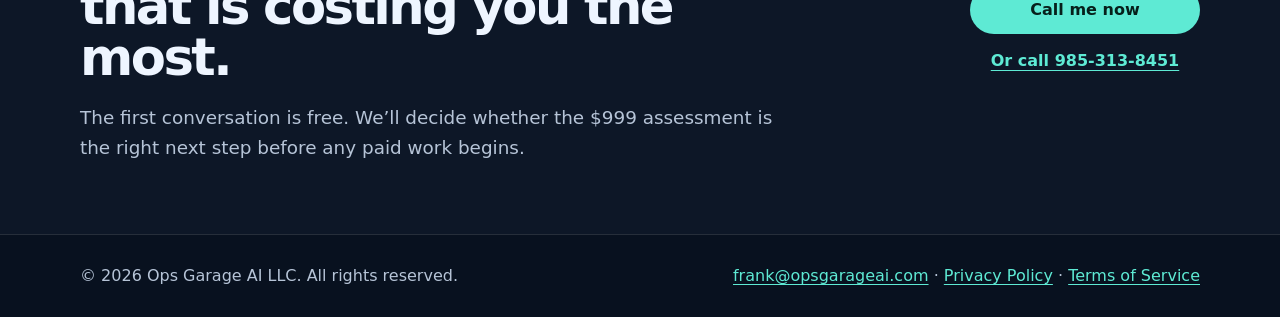
==== commit 53e3bdc7: "Add intake callback CTA to homepage" ====
--- a/index.html
+++ b/index.html
@@ -66,7 +66,7 @@
         <a href="#process">Process</a>
         <a href="#use-cases">Use Cases</a>
         <a href="#pricing">Pricing</a>
-        <a class="button button-small" href="/intake/">Call me now</a>
+        <a class="button button-small" href="tel:+19853138451">Call me now</a>
       </div>
     </nav>
   </header>
@@ -79,7 +79,8 @@
           <h1>Build practical AI systems that actually improve the way work gets done.</h1>
           <p class="hero-subtitle">Ops Garage AI designs and deploys secure automations, AI assistants, workflow orchestration, and compliance-ready operating systems for small businesses, law firms, and lean technical teams.</p>
           <div class="hero-actions">
-            <a class="button" href="/intake/">Call me now</a>
+            <a class="button" href="tel:+19853138451">Call me now</a>
+            <a class="button button-secondary" href="/intake/">Request a callback</a>
             <a class="button button-secondary" href="#pricing">See the $999 assessment</a>
           </div>
           <p class="phone-cta">Start with a free operations fit conversation at <a href="tel:+19853138451">985-313-8451</a>. The paid assessment begins only after you agree to the $999 fixed-price scope.</p>
@@ -235,7 +236,7 @@
             <li>Fixed-price implementation proposal</li>
             <li>Retainer recommendation</li>
           </ul>
-          <a class="button" href="/intake/">Call me now</a>
+          <a class="button" href="tel:+19853138451">Call me now</a>
         </div>
       </div>
     </section>
@@ -248,7 +249,7 @@
           <p class="lead">The first conversation is free. We’ll decide whether the $999 assessment is the right next step before any paid work begins.</p>
         </div>
         <div class="contact-actions">
-          <a class="button" href="/intake/">Call me now</a>
+          <a class="button" href="tel:+19853138451">Call me now</a>
           <a class="contact-call-link" href="tel:+19853138451">Or call 985-313-8451</a>
         </div>
       </div>
@@ -262,7 +263,7 @@
     </div>
   </footer>
 
-  <a class="mobile-call-button" href="/intake/">Call me now</a>
+  <a class="mobile-call-button" href="tel:+19853138451">Call me now</a>
 
   <script src="/app.js?v=20260706-sec1" defer></script>
 </body>
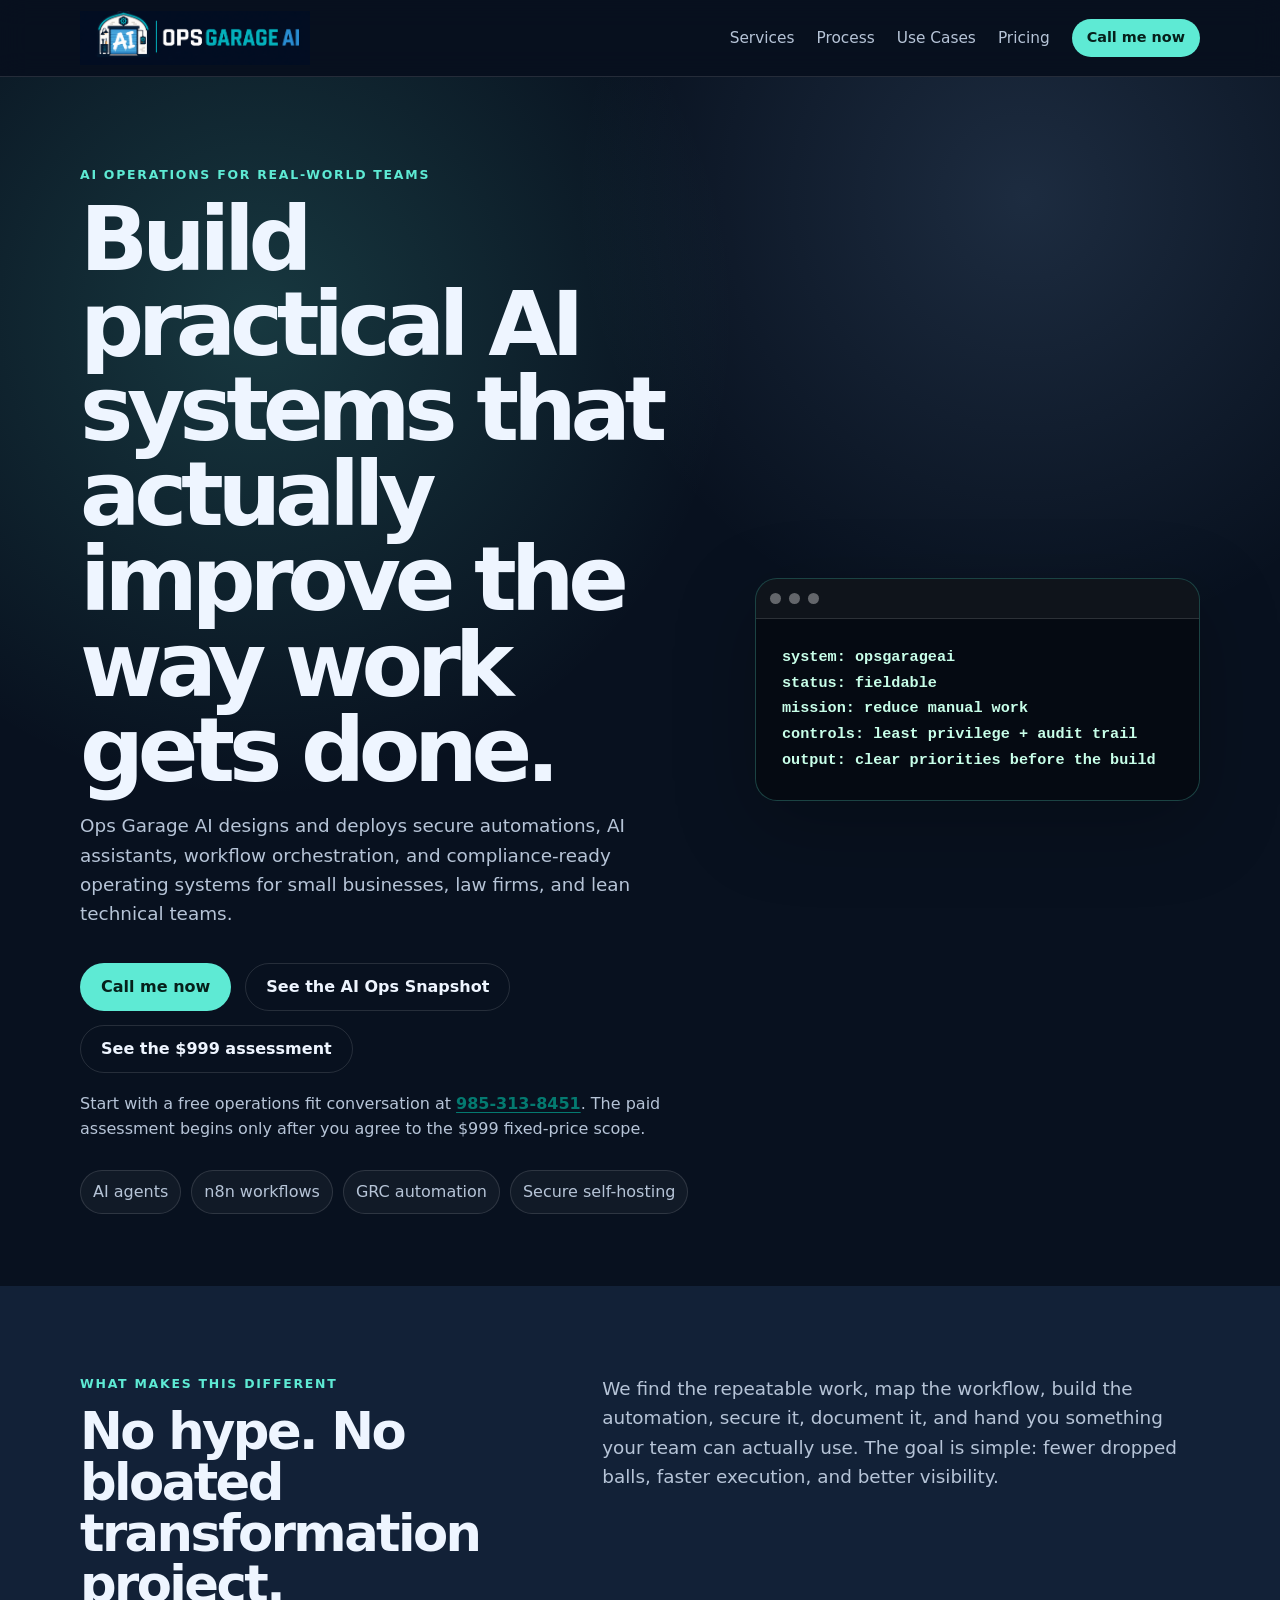
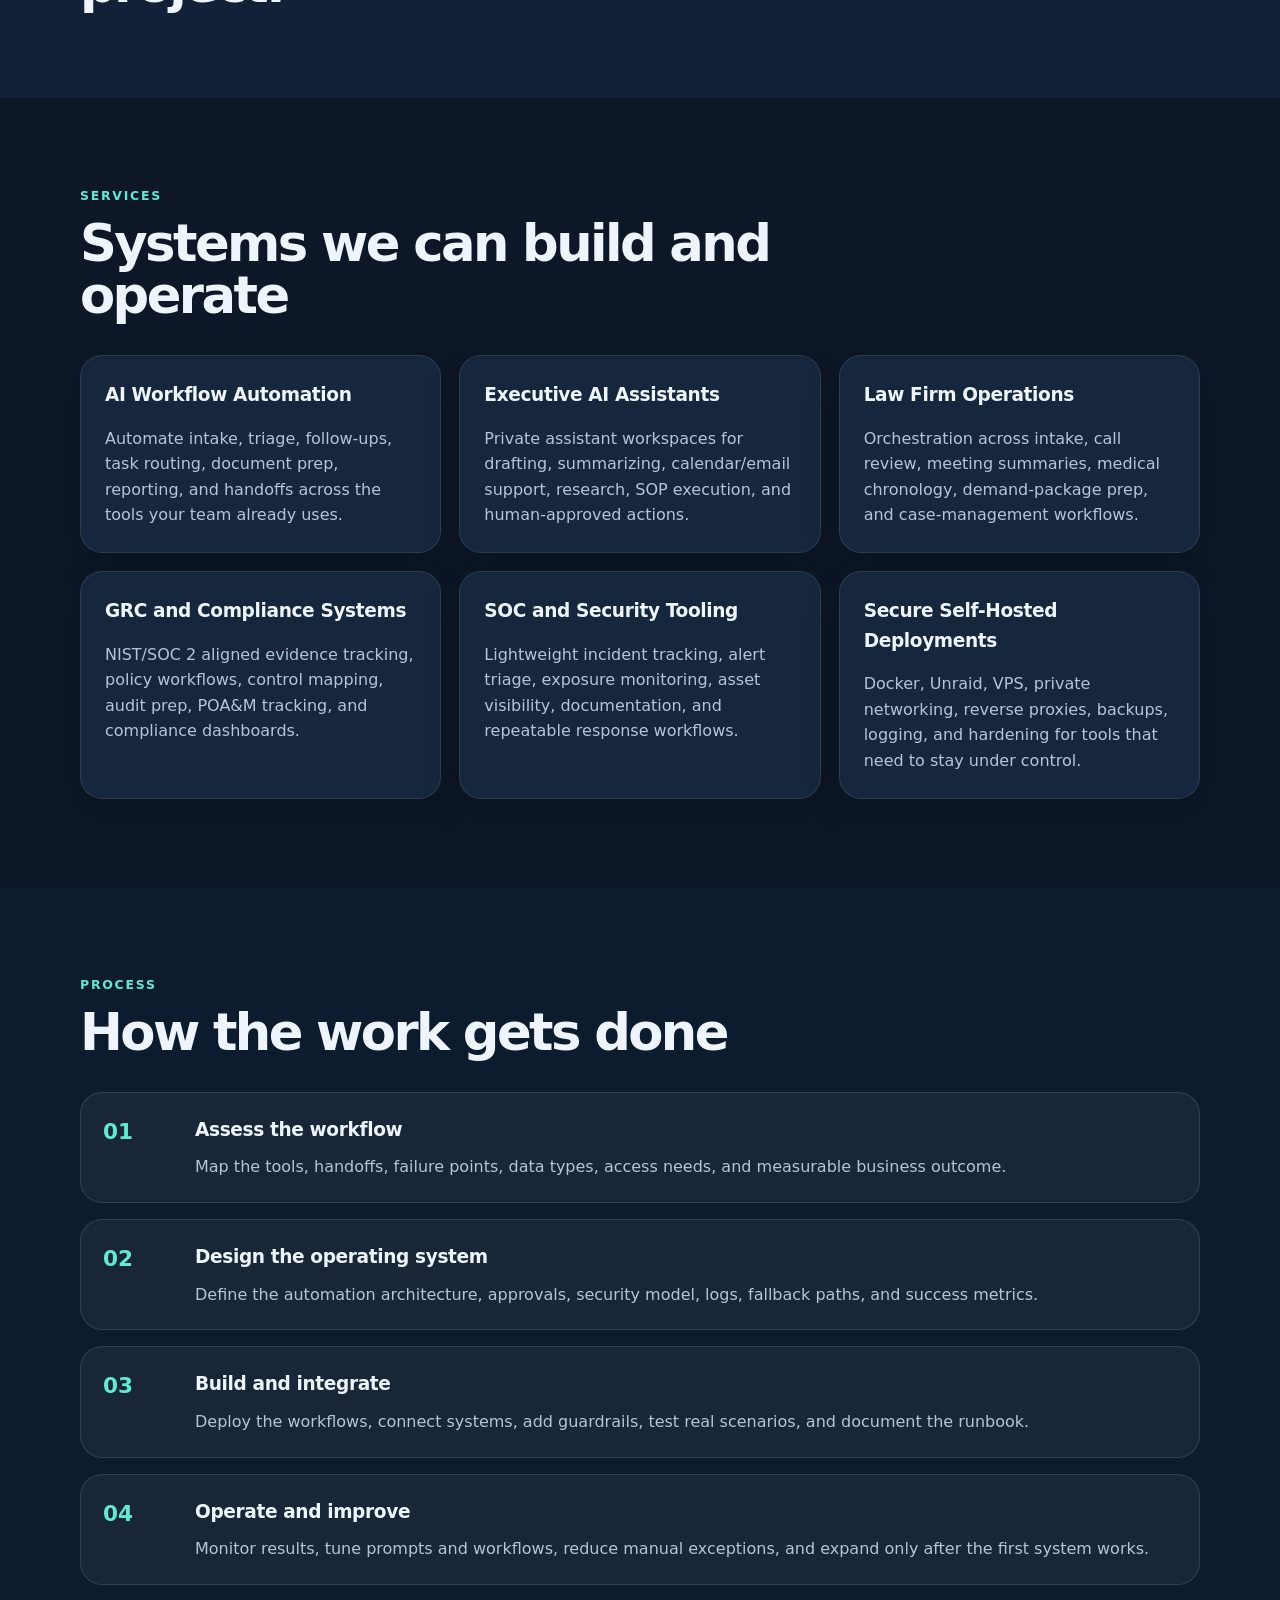
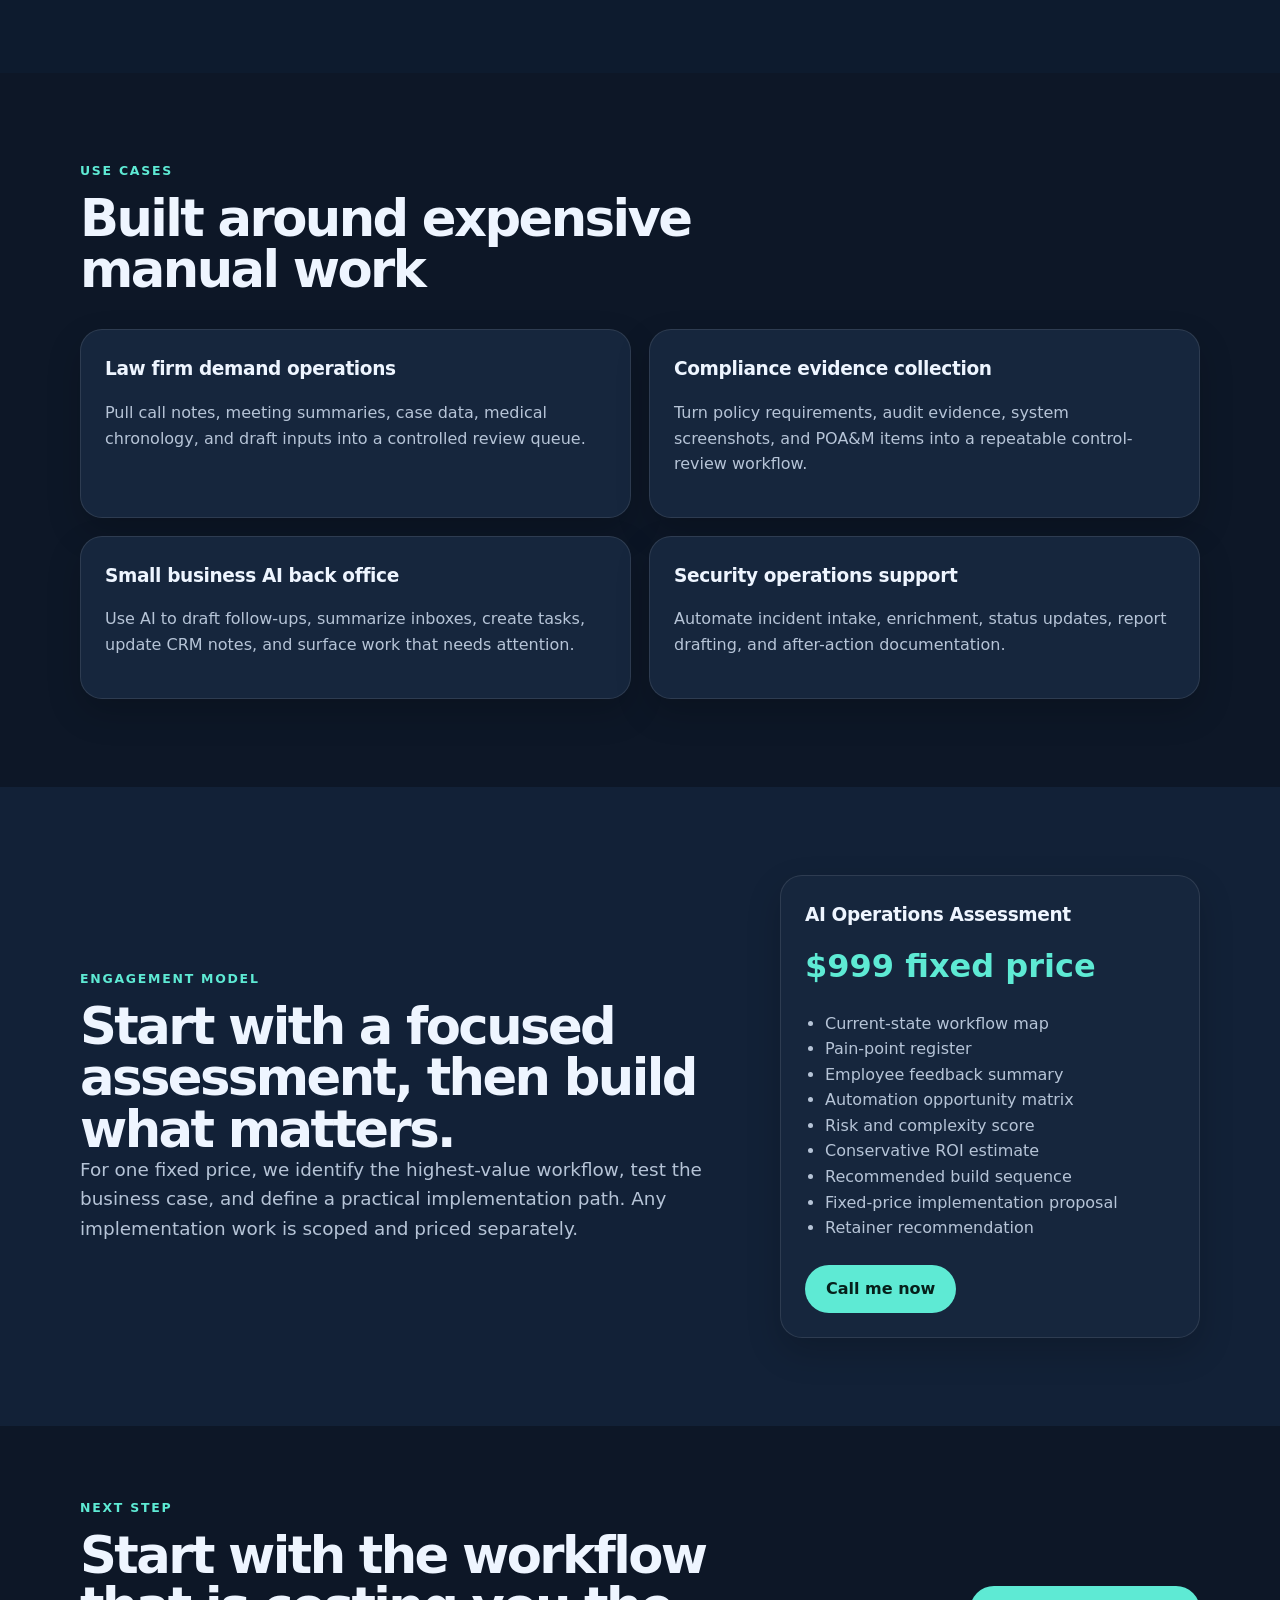
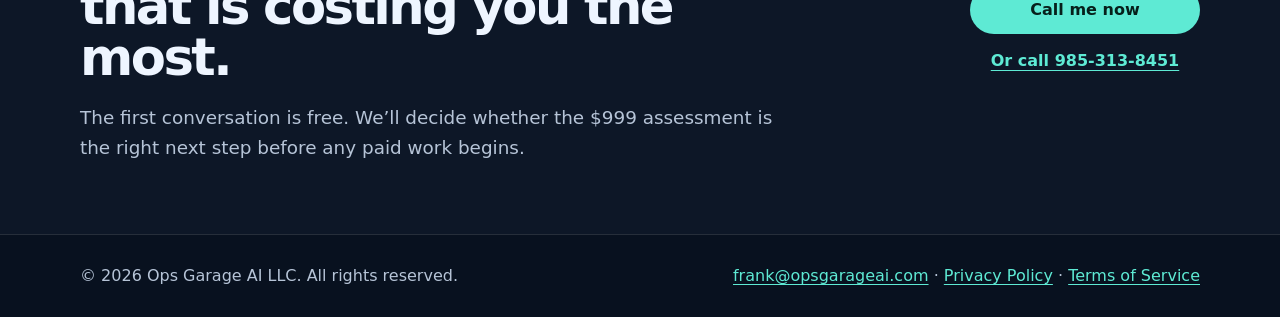
==== commit ce099bfa: "Add Ops Snapshot landing page and attribution tracking" ====
--- a/index.html
+++ b/index.html
@@ -3,6 +3,7 @@
 <head>
   <meta charset="utf-8" />
   <meta name="viewport" content="width=device-width, initial-scale=1" />
+  <meta name="google-site-verification" content="mQgVobrRwaifWNq5fAiCYRyWXBHVDDwwDziq0845NnU" />
   <title>Ops Garage AI | AI Operations, Automation, and Compliance Systems</title>
   <meta name="description" content="Start with a $999 fixed-price AI Operations Assessment from Ops Garage AI. Find workflow bottlenecks, quantify the opportunity, and get a practical implementation plan." />
   <meta name="author" content="Ops Garage AI" />
@@ -79,9 +80,9 @@
           <h1>Build practical AI systems that actually improve the way work gets done.</h1>
           <p class="hero-subtitle">Ops Garage AI designs and deploys secure automations, AI assistants, workflow orchestration, and compliance-ready operating systems for small businesses, law firms, and lean technical teams.</p>
           <div class="hero-actions">
-            <a class="button" href="tel:+19853138451">Call me now</a>
-            <a class="button button-secondary" href="/intake/">Request a callback</a>
-            <a class="button button-secondary" href="#pricing">See the $999 assessment</a>
+            <a class="button" data-cta="home_call_now" href="tel:+19853138451">Call me now</a>
+            <a class="button button-secondary" data-cta="home_ops_snapshot" href="/ops-snapshot/?utm_source=website&utm_medium=homepage&utm_campaign=ops_snapshot&utm_content=hero_secondary&cta=home_ops_snapshot">See the AI Ops Snapshot</a>
+            <a class="button button-secondary" data-cta="home_pricing" href="#pricing">See the $999 assessment</a>
           </div>
           <p class="phone-cta">Start with a free operations fit conversation at <a href="tel:+19853138451">985-313-8451</a>. The paid assessment begins only after you agree to the $999 fixed-price scope.</p>
           <div class="trust-row" aria-label="Core focus areas">
@@ -249,8 +250,8 @@
           <p class="lead">The first conversation is free. We’ll decide whether the $999 assessment is the right next step before any paid work begins.</p>
         </div>
         <div class="contact-actions">
-          <a class="button" href="tel:+19853138451">Call me now</a>
-          <a class="contact-call-link" href="tel:+19853138451">Or call 985-313-8451</a>
+          <a class="button" data-cta="home_bottom_call" href="tel:+19853138451">Call me now</a>
+          <a class="contact-call-link" data-cta="home_bottom_phone_link" href="tel:+19853138451">Or call 985-313-8451</a>
         </div>
       </div>
     </section>
@@ -263,8 +264,8 @@
     </div>
   </footer>
 
-  <a class="mobile-call-button" href="tel:+19853138451">Call me now</a>
-
-  <script src="/app.js?v=20260706-sec1" defer></script>
+  <a class="mobile-call-button" data-cta="home_mobile_call" href="tel:+19853138451">Call me now</a>
+
+  <script src="/app.js?v=20260801-analytics" defer></script>
 </body>
 </html>
--- a/styles.css
+++ b/styles.css
@@ -121,14 +121,22 @@
 .intake-form-wrap iframe { display: block; width: 100%; min-height: 1180px; border: 0; border-radius: 14px; background: #fff; }
 .form-fallback { margin: 14px 4px 0; color: var(--muted); text-align: center; font-size: .9rem; }
 .form-fallback a { color: var(--accent); text-decoration: underline; font-weight: 800; }
+.campaign-page { background: var(--bg); }
+.campaign-hero { padding: 90px 0; background: radial-gradient(circle at 14% 16%, rgba(94,234,212,.2), transparent 32%), radial-gradient(circle at 84% 12%, rgba(147,197,253,.18), transparent 30%), var(--bg); }
+.campaign-grid { display: grid; grid-template-columns: minmax(0, 1fr) 390px; gap: 48px; align-items: center; }
+.snapshot-card { background: #102039; border: 1px solid rgba(94,234,212,.24); border-radius: var(--radius); padding: 28px; box-shadow: var(--shadow); }
+.snapshot-card h2 { font-size: clamp(1.7rem, 3vw, 2.3rem); }
+.snapshot-card ul { margin: 22px 0 0; padding-left: 20px; color: var(--muted); }
+.snapshot-card li + li { margin-top: 12px; }
 
 @media (max-width: 860px) {
   .nav-toggle { display: block; }
   .nav-menu { position: absolute; left: 20px; right: 20px; top: 76px; display: none; flex-direction: column; align-items: stretch; background: #0b1728; border: 1px solid var(--line); border-radius: 18px; padding: 16px; box-shadow: var(--shadow); }
   .nav-menu.open { display: flex; }
-  .hero-grid, .split, .pricing-grid { grid-template-columns: 1fr; }
+  .hero-grid, .split, .pricing-grid, .campaign-grid { grid-template-columns: 1fr; }
   .cards-3, .feature-grid { grid-template-columns: 1fr; }
   .hero { padding-top: 58px; }
+  .campaign-hero { padding: 58px 0; }
   .mobile-call-button { display: block; position: fixed; z-index: 20; left: 16px; right: 16px; bottom: 16px; padding: 15px 20px; border-radius: 999px; background: var(--accent); color: #06201b; text-align: center; font-weight: 900; box-shadow: 0 12px 30px rgba(0,0,0,.24); }
   .intake-main { padding-top: 48px; }
   .intake-form-wrap { width: min(100% - 24px, 820px); padding: 8px; }
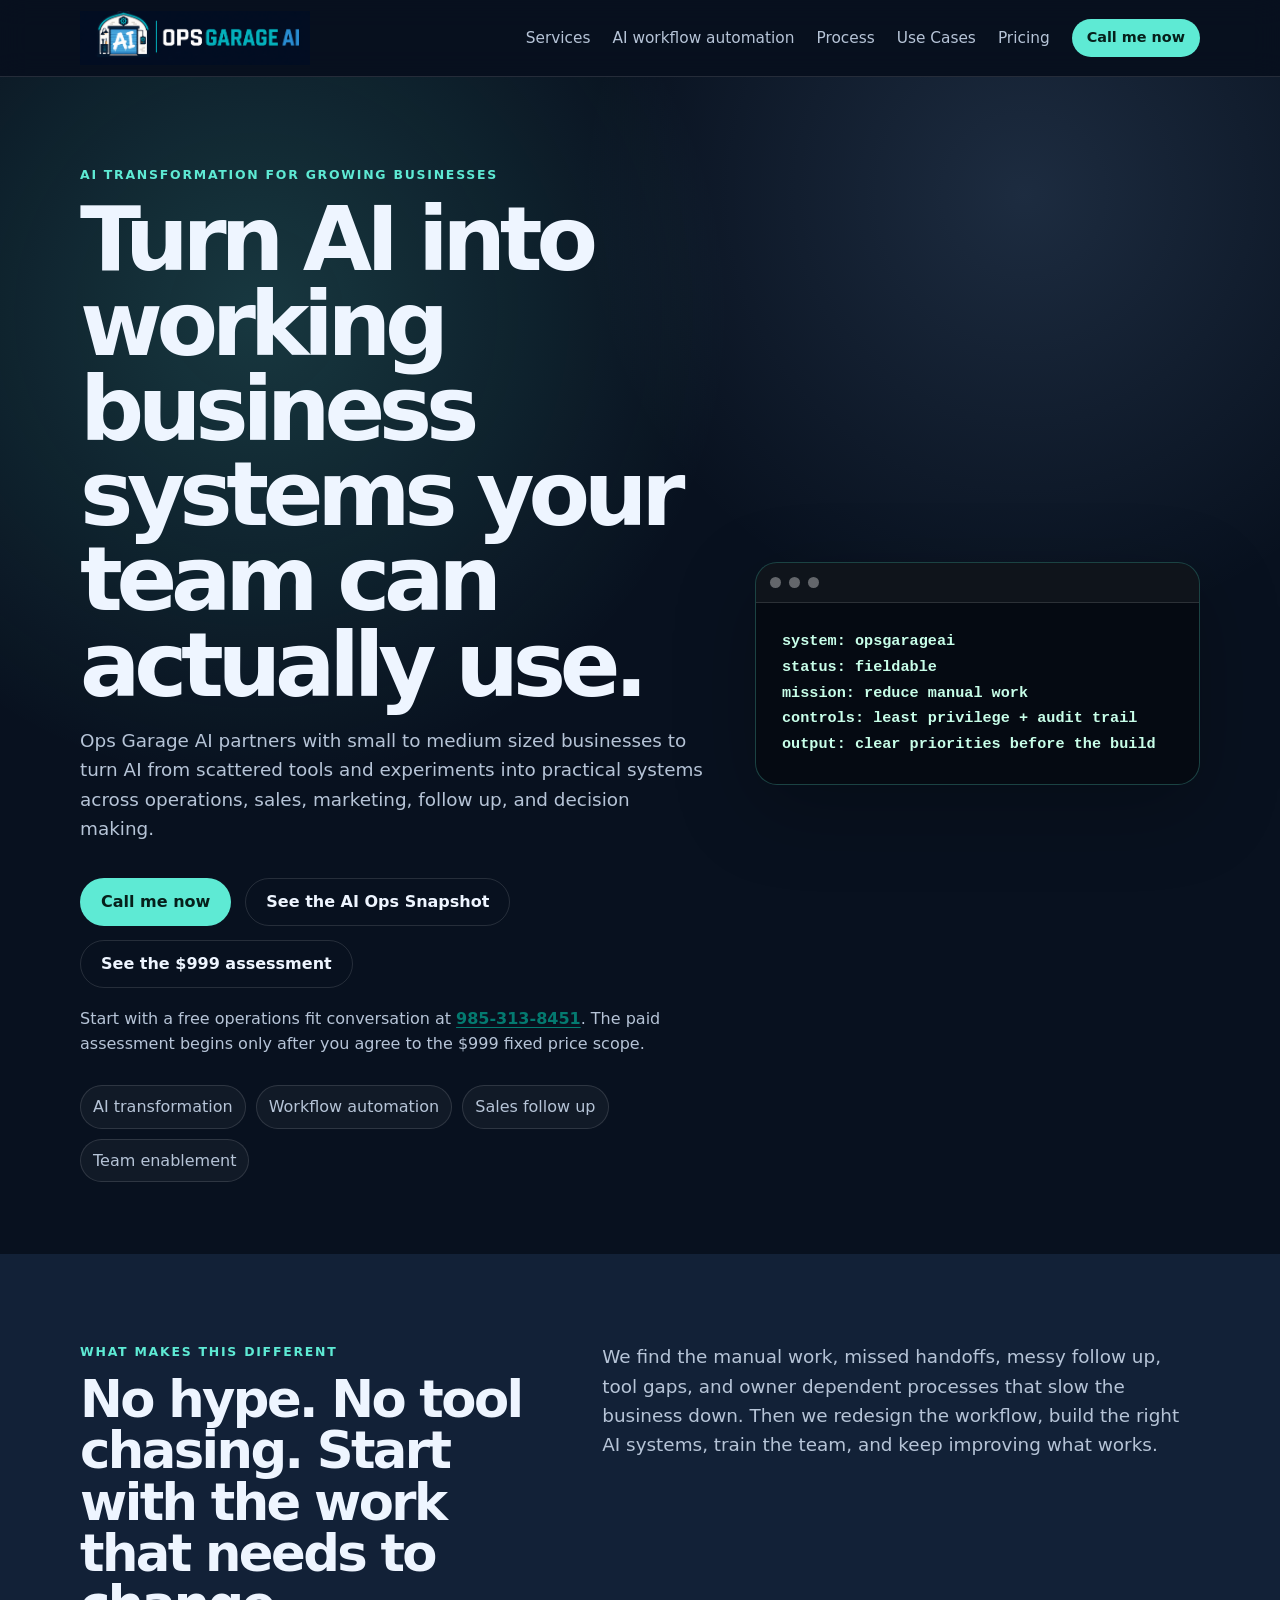
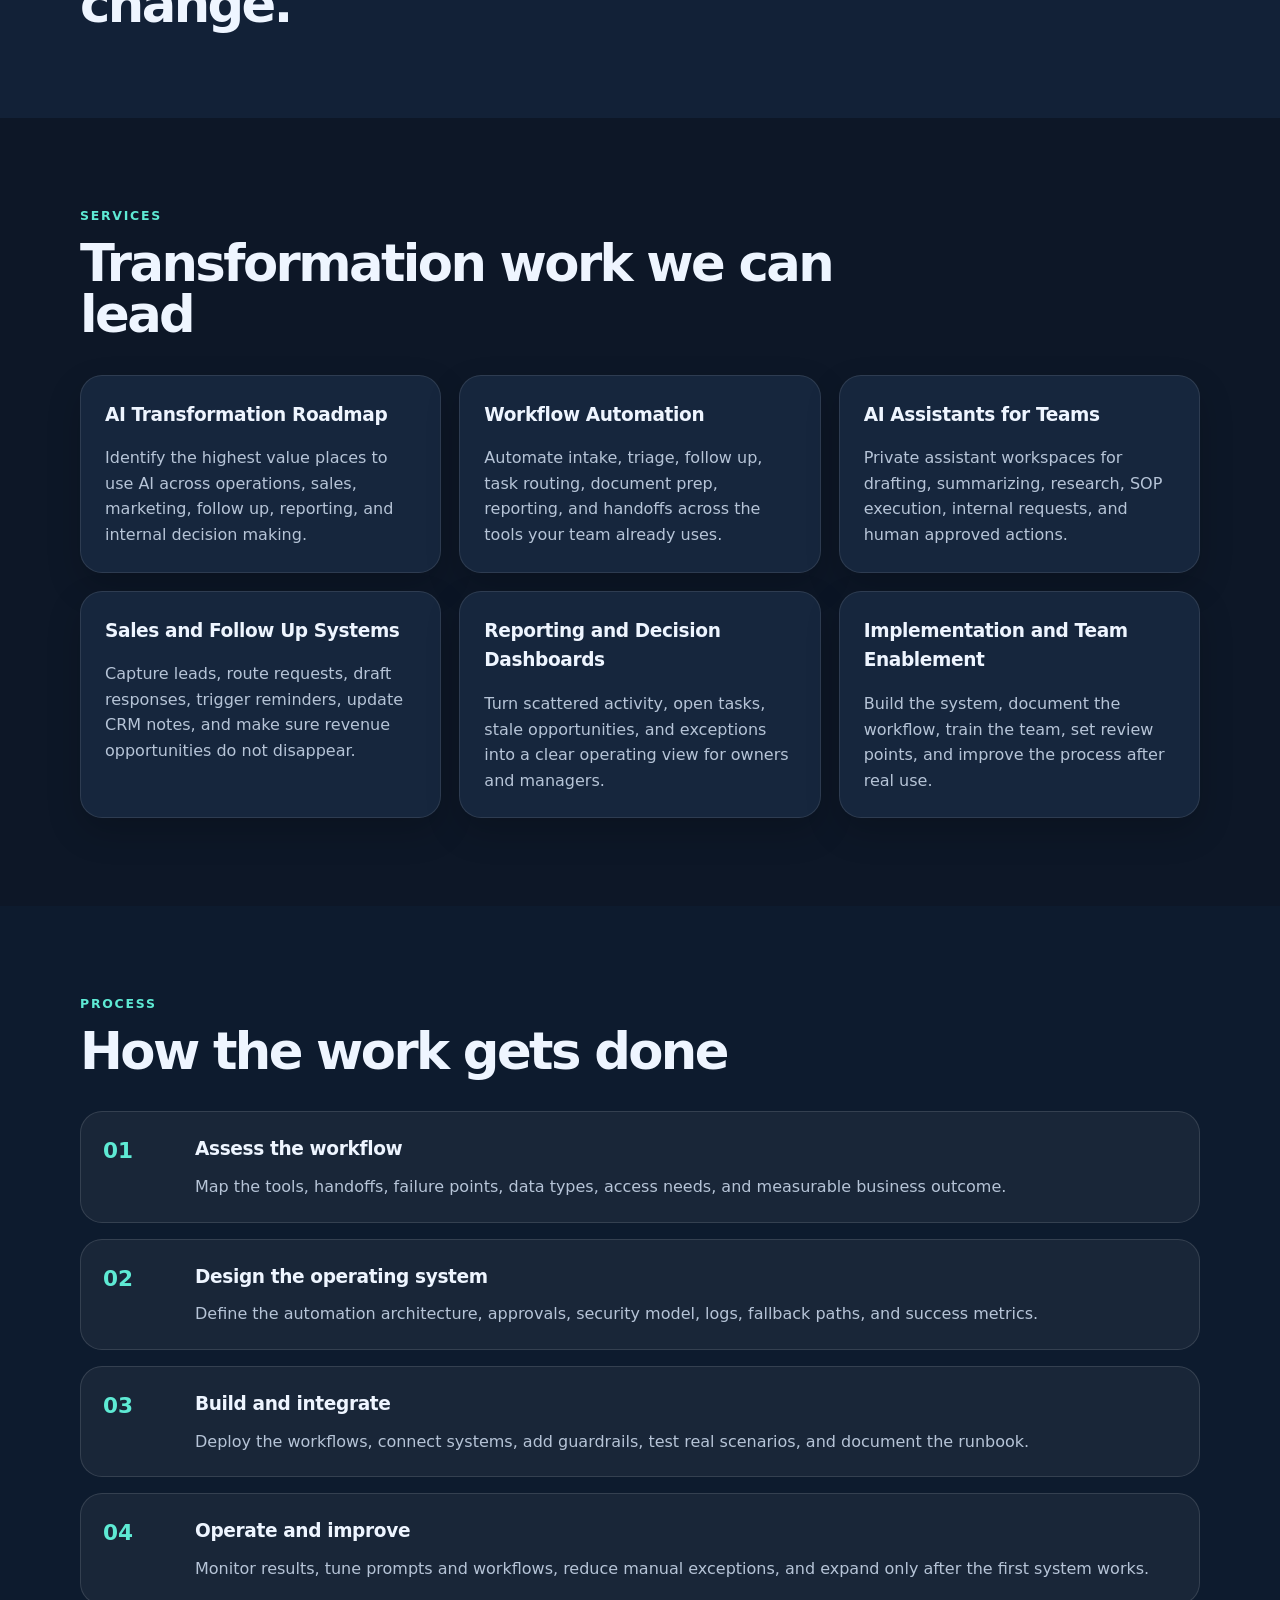
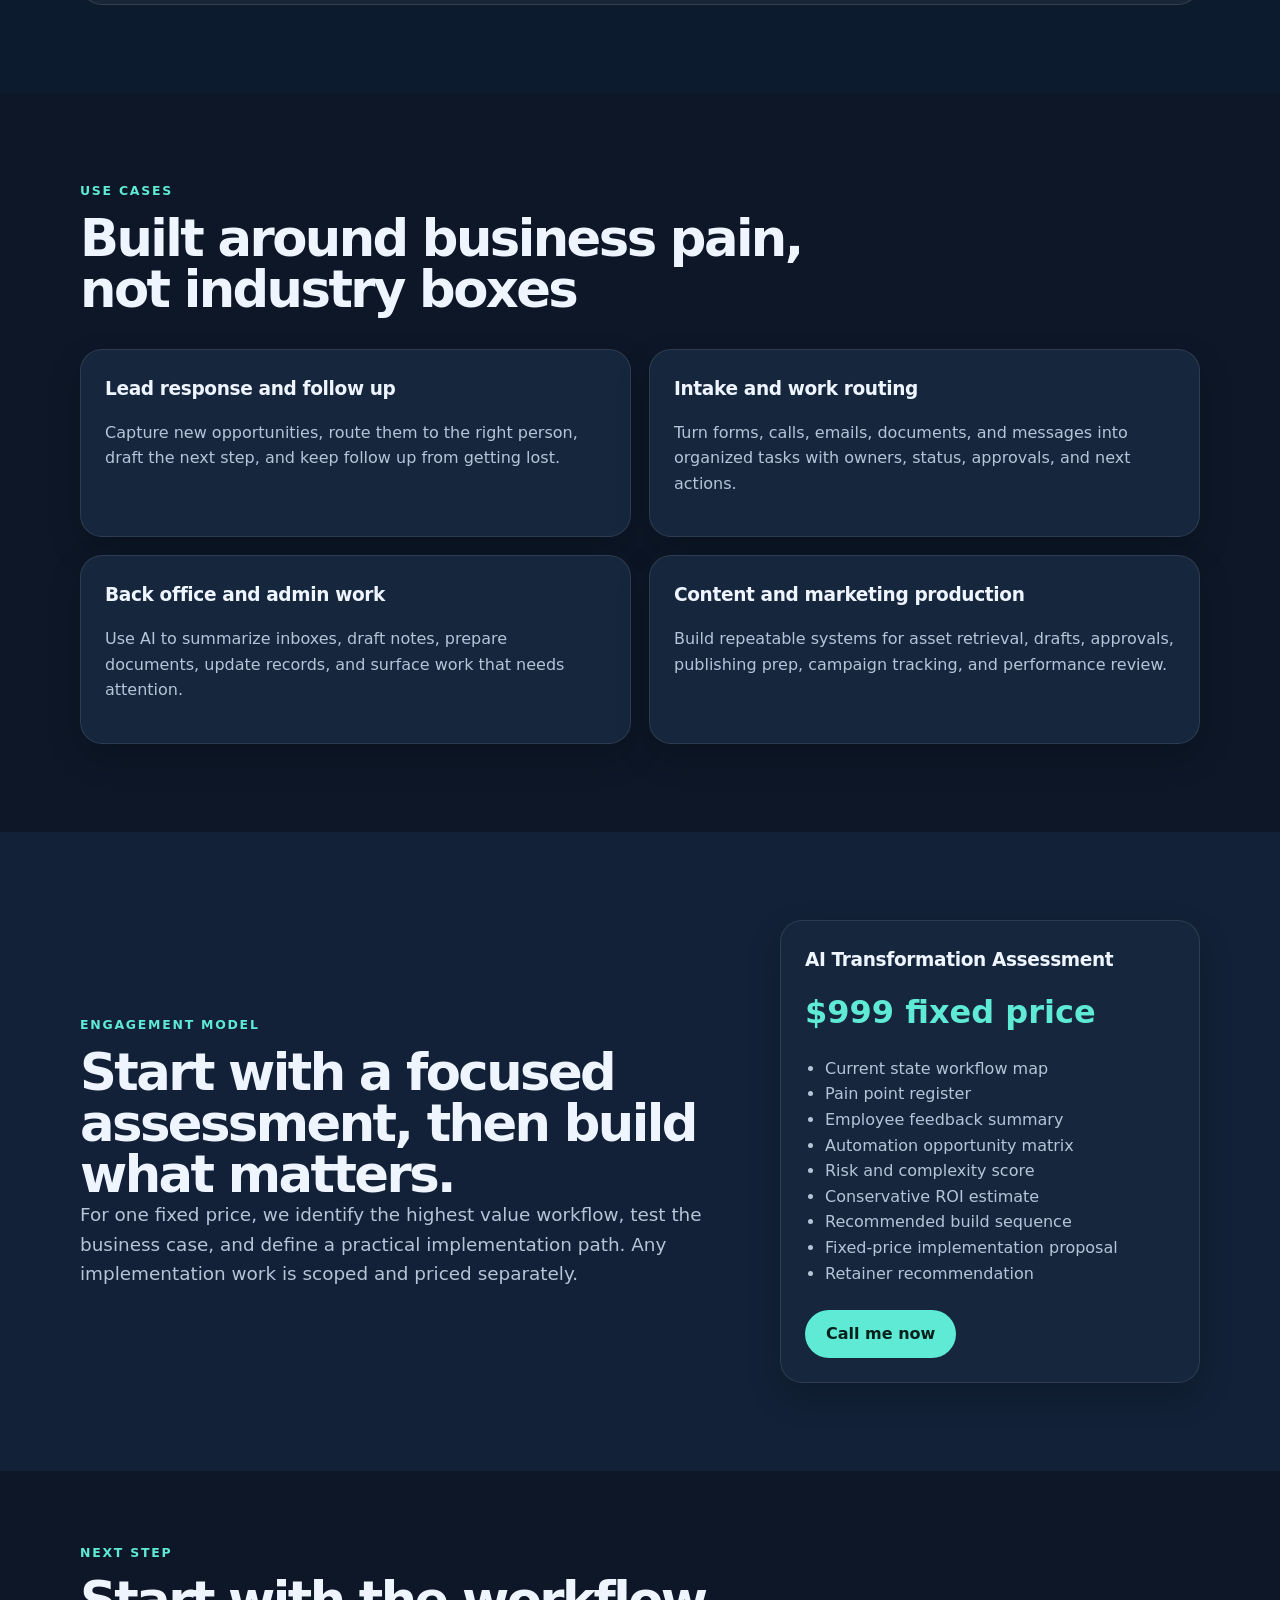
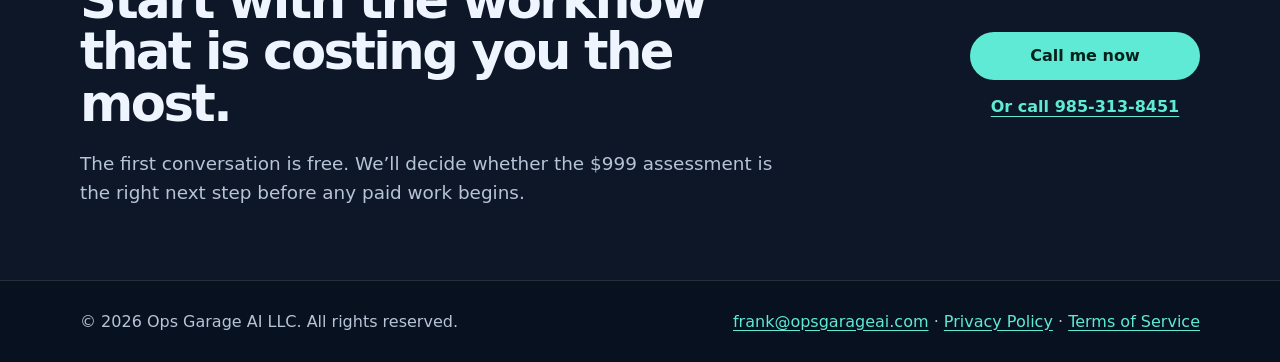
==== commit 588afb2c: "feat: reposition site as AI transformation partner" ====
--- a/index.html
+++ b/index.html
@@ -4,11 +4,11 @@
   <meta charset="utf-8" />
   <meta name="viewport" content="width=device-width, initial-scale=1" />
   <meta name="google-site-verification" content="mQgVobrRwaifWNq5fAiCYRyWXBHVDDwwDziq0845NnU" />
-  <title>Ops Garage AI | AI Operations, Automation, and Compliance Systems</title>
-  <meta name="description" content="Start with a $999 fixed-price AI Operations Assessment from Ops Garage AI. Find workflow bottlenecks, quantify the opportunity, and get a practical implementation plan." />
+  <title>Ops Garage AI | AI Transformation Partner for SMBs</title>
+  <meta name="description" content="Ops Garage AI helps small to medium sized businesses turn AI, automation, and operational redesign into practical systems their teams can actually use." />
   <meta name="author" content="Ops Garage AI" />
   <meta property="og:title" content="Ops Garage AI" />
-  <meta property="og:description" content="$999 fixed-price AI Operations Assessment for small teams that need clearer workflows, practical automation priorities, and measurable next steps." />
+  <meta property="og:description" content="AI transformation partner for small to medium sized businesses that need clearer workflows, practical automation priorities, and systems their teams can actually use." />
   <meta property="og:type" content="website" />
   <meta property="og:url" content="https://opsgarageai.com" />
   <meta property="og:image" content="https://opsgarageai.com/assets/og-image.svg" />
@@ -27,7 +27,7 @@
         "telephone": "+1-985-313-8451",
         "email": "frank@opsgarageai.com",
         "areaServed": "United States",
-        "description": "Private workflow systems that help teams connect tools, reduce manual work, and make operations visible.",
+        "description": "AI transformation partner helping small to medium sized businesses connect tools, reduce manual work, improve follow up, and make operations visible.",
         "founder": { "@type": "Person", "name": "Frank Garcia" },
         "sameAs": ["https://github.com/239frank/opsgarageai-site"]
       },
@@ -36,7 +36,7 @@
         "name": "AI Operations Assessment",
         "provider": { "@id": "https://opsgarageai.com/#business" },
         "serviceType": "AI workflow and operations assessment",
-        "description": "A fixed-price assessment that maps current workflows, identifies pain points and automation opportunities, estimates conservative ROI, and defines a prioritized implementation path.",
+        "description": "A fixed price assessment that maps current workflows, identifies pain points and automation opportunities, estimates conservative ROI, and defines a prioritized implementation path.",
         "offers": {
           "@type": "Offer",
           "price": "999",
@@ -64,6 +64,7 @@
       </button>
       <div class="nav-menu" id="nav-menu">
         <a href="#services">Services</a>
+        <a href="/ai-workflow-automation/">AI workflow automation</a>
         <a href="#process">Process</a>
         <a href="#use-cases">Use Cases</a>
         <a href="#pricing">Pricing</a>
@@ -76,20 +77,20 @@
     <section class="hero" id="top">
       <div class="container hero-grid">
         <div class="hero-copy">
-          <p class="eyebrow">AI operations for real-world teams</p>
-          <h1>Build practical AI systems that actually improve the way work gets done.</h1>
-          <p class="hero-subtitle">Ops Garage AI designs and deploys secure automations, AI assistants, workflow orchestration, and compliance-ready operating systems for small businesses, law firms, and lean technical teams.</p>
+          <p class="eyebrow">AI transformation for growing businesses</p>
+          <h1>Turn AI into working business systems your team can actually use.</h1>
+          <p class="hero-subtitle">Ops Garage AI partners with small to medium sized businesses to turn AI from scattered tools and experiments into practical systems across operations, sales, marketing, follow up, and decision making.</p>
           <div class="hero-actions">
             <a class="button" data-cta="home_call_now" href="tel:+19853138451">Call me now</a>
             <a class="button button-secondary" data-cta="home_ops_snapshot" href="/ops-snapshot/?utm_source=website&utm_medium=homepage&utm_campaign=ops_snapshot&utm_content=hero_secondary&cta=home_ops_snapshot">See the AI Ops Snapshot</a>
             <a class="button button-secondary" data-cta="home_pricing" href="#pricing">See the $999 assessment</a>
           </div>
-          <p class="phone-cta">Start with a free operations fit conversation at <a href="tel:+19853138451">985-313-8451</a>. The paid assessment begins only after you agree to the $999 fixed-price scope.</p>
+          <p class="phone-cta">Start with a free operations fit conversation at <a href="tel:+19853138451">985-313-8451</a>. The paid assessment begins only after you agree to the $999 fixed price scope.</p>
           <div class="trust-row" aria-label="Core focus areas">
-            <span>AI agents</span>
-            <span>n8n workflows</span>
-            <span>GRC automation</span>
-            <span>Secure self-hosting</span>
+            <span>AI transformation</span>
+            <span>Workflow automation</span>
+            <span>Sales follow up</span>
+            <span>Team enablement</span>
           </div>
         </div>
         <aside class="hero-card" aria-label="What Ops Garage AI delivers">
@@ -109,9 +110,9 @@
       <div class="container split">
         <div>
           <p class="eyebrow">What makes this different</p>
-          <h2>No hype. No bloated transformation project.</h2>
-        </div>
-        <p class="lead">We find the repeatable work, map the workflow, build the automation, secure it, document it, and hand you something your team can actually use. The goal is simple: fewer dropped balls, faster execution, and better visibility.</p>
+          <h2>No hype. No tool chasing. Start with the work that needs to change.</h2>
+        </div>
+        <p class="lead">We find the manual work, missed handoffs, messy follow up, tool gaps, and owner dependent processes that slow the business down. Then we redesign the workflow, build the right AI systems, train the team, and keep improving what works.</p>
       </div>
     </section>
 
@@ -119,32 +120,32 @@
       <div class="container">
         <div class="section-heading">
           <p class="eyebrow">Services</p>
-          <h2>Systems we can build and operate</h2>
+          <h2>Transformation work we can lead</h2>
         </div>
         <div class="cards cards-3">
           <article class="card">
-            <h3>AI Workflow Automation</h3>
-            <p>Automate intake, triage, follow-ups, task routing, document prep, reporting, and handoffs across the tools your team already uses.</p>
-          </article>
-          <article class="card">
-            <h3>Executive AI Assistants</h3>
-            <p>Private assistant workspaces for drafting, summarizing, calendar/email support, research, SOP execution, and human-approved actions.</p>
-          </article>
-          <article class="card">
-            <h3>Law Firm Operations</h3>
-            <p>Orchestration across intake, call review, meeting summaries, medical chronology, demand-package prep, and case-management workflows.</p>
-          </article>
-          <article class="card">
-            <h3>GRC and Compliance Systems</h3>
-            <p>NIST/SOC 2 aligned evidence tracking, policy workflows, control mapping, audit prep, POA&amp;M tracking, and compliance dashboards.</p>
-          </article>
-          <article class="card">
-            <h3>SOC and Security Tooling</h3>
-            <p>Lightweight incident tracking, alert triage, exposure monitoring, asset visibility, documentation, and repeatable response workflows.</p>
-          </article>
-          <article class="card">
-            <h3>Secure Self-Hosted Deployments</h3>
-            <p>Docker, Unraid, VPS, private networking, reverse proxies, backups, logging, and hardening for tools that need to stay under control.</p>
+            <h3>AI Transformation Roadmap</h3>
+            <p>Identify the highest value places to use AI across operations, sales, marketing, follow up, reporting, and internal decision making.</p>
+          </article>
+          <article class="card">
+            <h3><a href="/ai-workflow-automation/">Workflow Automation</a></h3>
+            <p>Automate intake, triage, follow up, task routing, document prep, reporting, and handoffs across the tools your team already uses.</p>
+          </article>
+          <article class="card">
+            <h3>AI Assistants for Teams</h3>
+            <p>Private assistant workspaces for drafting, summarizing, research, SOP execution, internal requests, and human approved actions.</p>
+          </article>
+          <article class="card">
+            <h3>Sales and Follow Up Systems</h3>
+            <p>Capture leads, route requests, draft responses, trigger reminders, update CRM notes, and make sure revenue opportunities do not disappear.</p>
+          </article>
+          <article class="card">
+            <h3>Reporting and Decision Dashboards</h3>
+            <p>Turn scattered activity, open tasks, stale opportunities, and exceptions into a clear operating view for owners and managers.</p>
+          </article>
+          <article class="card">
+            <h3>Implementation and Team Enablement</h3>
+            <p>Build the system, document the workflow, train the team, set review points, and improve the process after real use.</p>
           </article>
         </div>
       </div>
@@ -193,24 +194,24 @@
       <div class="container">
         <div class="section-heading">
           <p class="eyebrow">Use cases</p>
-          <h2>Built around expensive manual work</h2>
+          <h2>Built around business pain, not industry boxes</h2>
         </div>
         <div class="feature-grid">
           <article>
-            <h3>Law firm demand operations</h3>
-            <p>Pull call notes, meeting summaries, case data, medical chronology, and draft inputs into a controlled review queue.</p>
-          </article>
-          <article>
-            <h3>Compliance evidence collection</h3>
-            <p>Turn policy requirements, audit evidence, system screenshots, and POA&amp;M items into a repeatable control-review workflow.</p>
-          </article>
-          <article>
-            <h3>Small business AI back office</h3>
-            <p>Use AI to draft follow-ups, summarize inboxes, create tasks, update CRM notes, and surface work that needs attention.</p>
-          </article>
-          <article>
-            <h3>Security operations support</h3>
-            <p>Automate incident intake, enrichment, status updates, report drafting, and after-action documentation.</p>
+            <h3>Lead response and follow up</h3>
+            <p>Capture new opportunities, route them to the right person, draft the next step, and keep follow up from getting lost.</p>
+          </article>
+          <article>
+            <h3>Intake and work routing</h3>
+            <p>Turn forms, calls, emails, documents, and messages into organized tasks with owners, status, approvals, and next actions.</p>
+          </article>
+          <article>
+            <h3>Back office and admin work</h3>
+            <p>Use AI to summarize inboxes, draft notes, prepare documents, update records, and surface work that needs attention.</p>
+          </article>
+          <article>
+            <h3>Content and marketing production</h3>
+            <p>Build repeatable systems for asset retrieval, drafts, approvals, publishing prep, campaign tracking, and performance review.</p>
           </article>
         </div>
       </div>
@@ -221,14 +222,14 @@
         <div>
           <p class="eyebrow">Engagement model</p>
           <h2>Start with a focused assessment, then build what matters.</h2>
-          <p class="lead">For one fixed price, we identify the highest-value workflow, test the business case, and define a practical implementation path. Any implementation work is scoped and priced separately.</p>
+          <p class="lead">For one fixed price, we identify the highest value workflow, test the business case, and define a practical implementation path. Any implementation work is scoped and priced separately.</p>
         </div>
         <div class="pricing-card">
-          <h3>AI Operations Assessment</h3>
+          <h3>AI Transformation Assessment</h3>
           <p class="price">$999 fixed price</p>
           <ul>
-            <li>Current-state workflow map</li>
-            <li>Pain-point register</li>
+            <li>Current state workflow map</li>
+            <li>Pain point register</li>
             <li>Employee feedback summary</li>
             <li>Automation opportunity matrix</li>
             <li>Risk and complexity score</li>
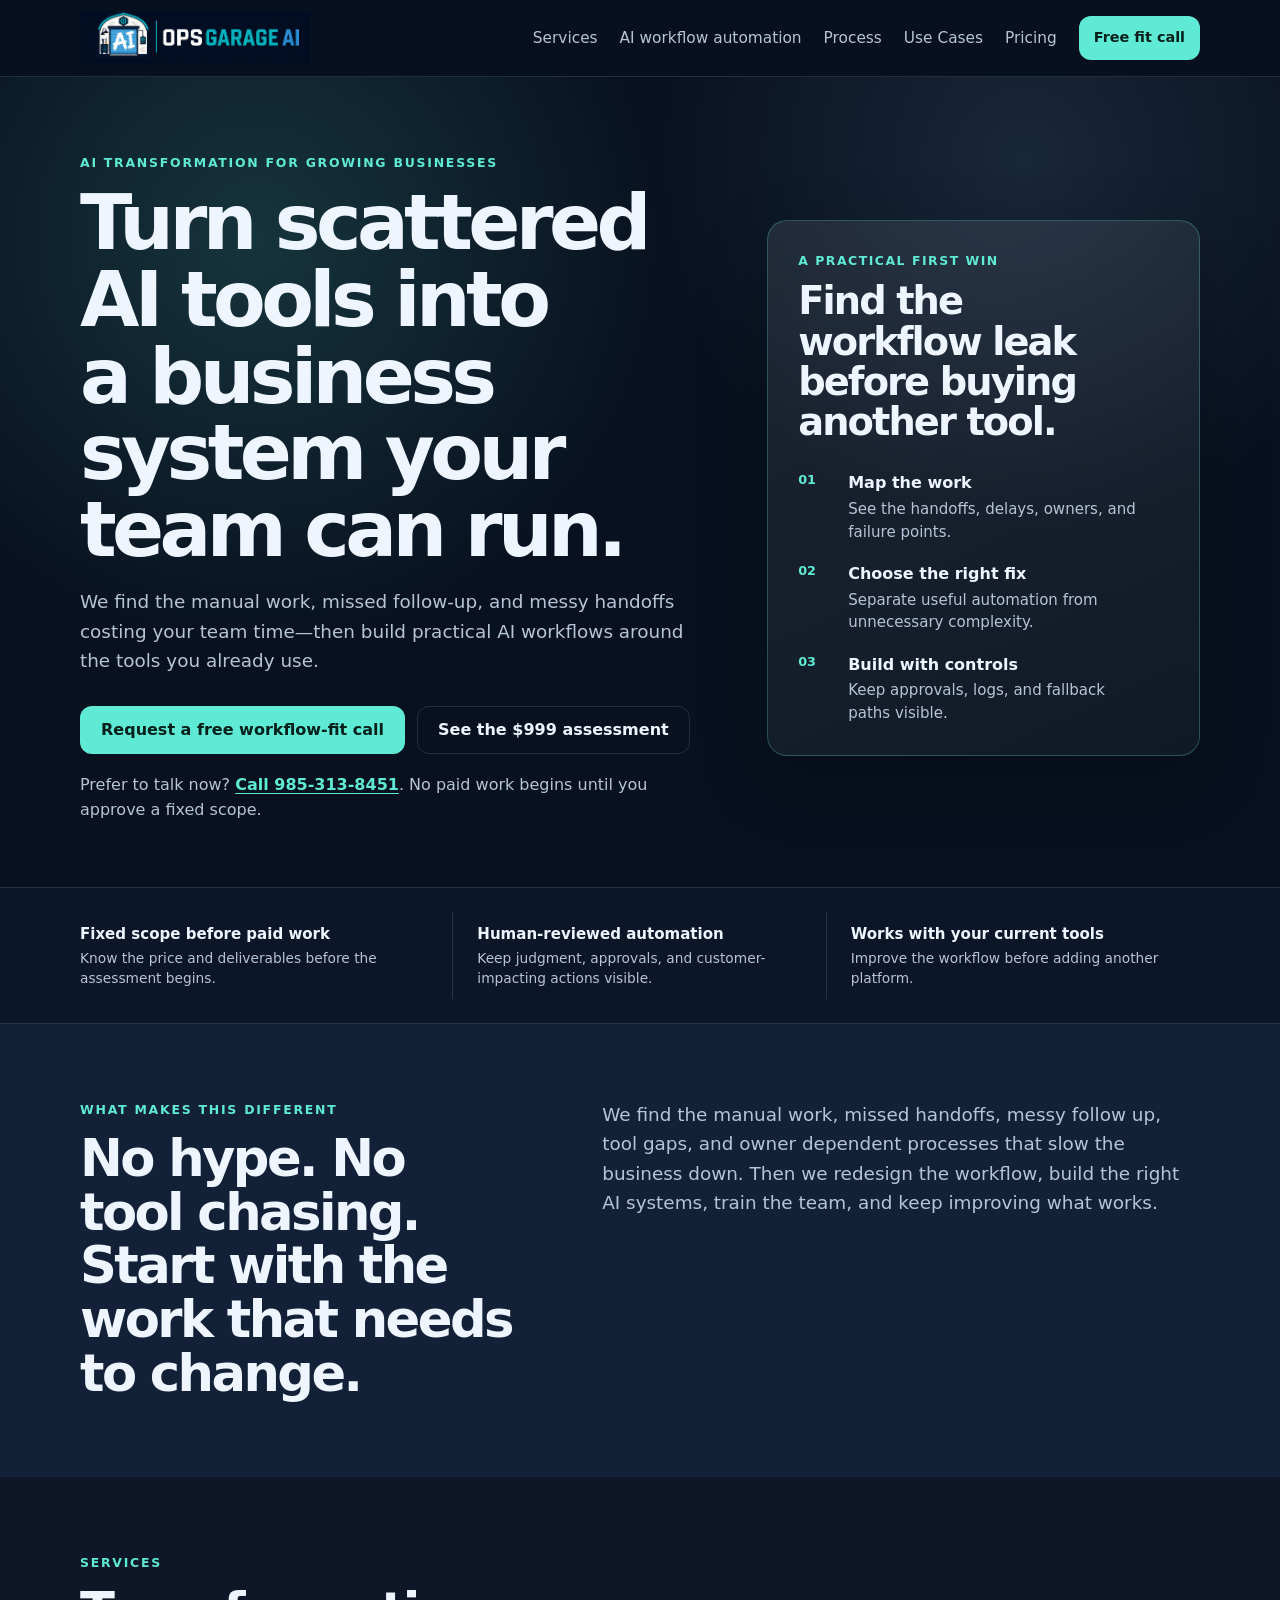
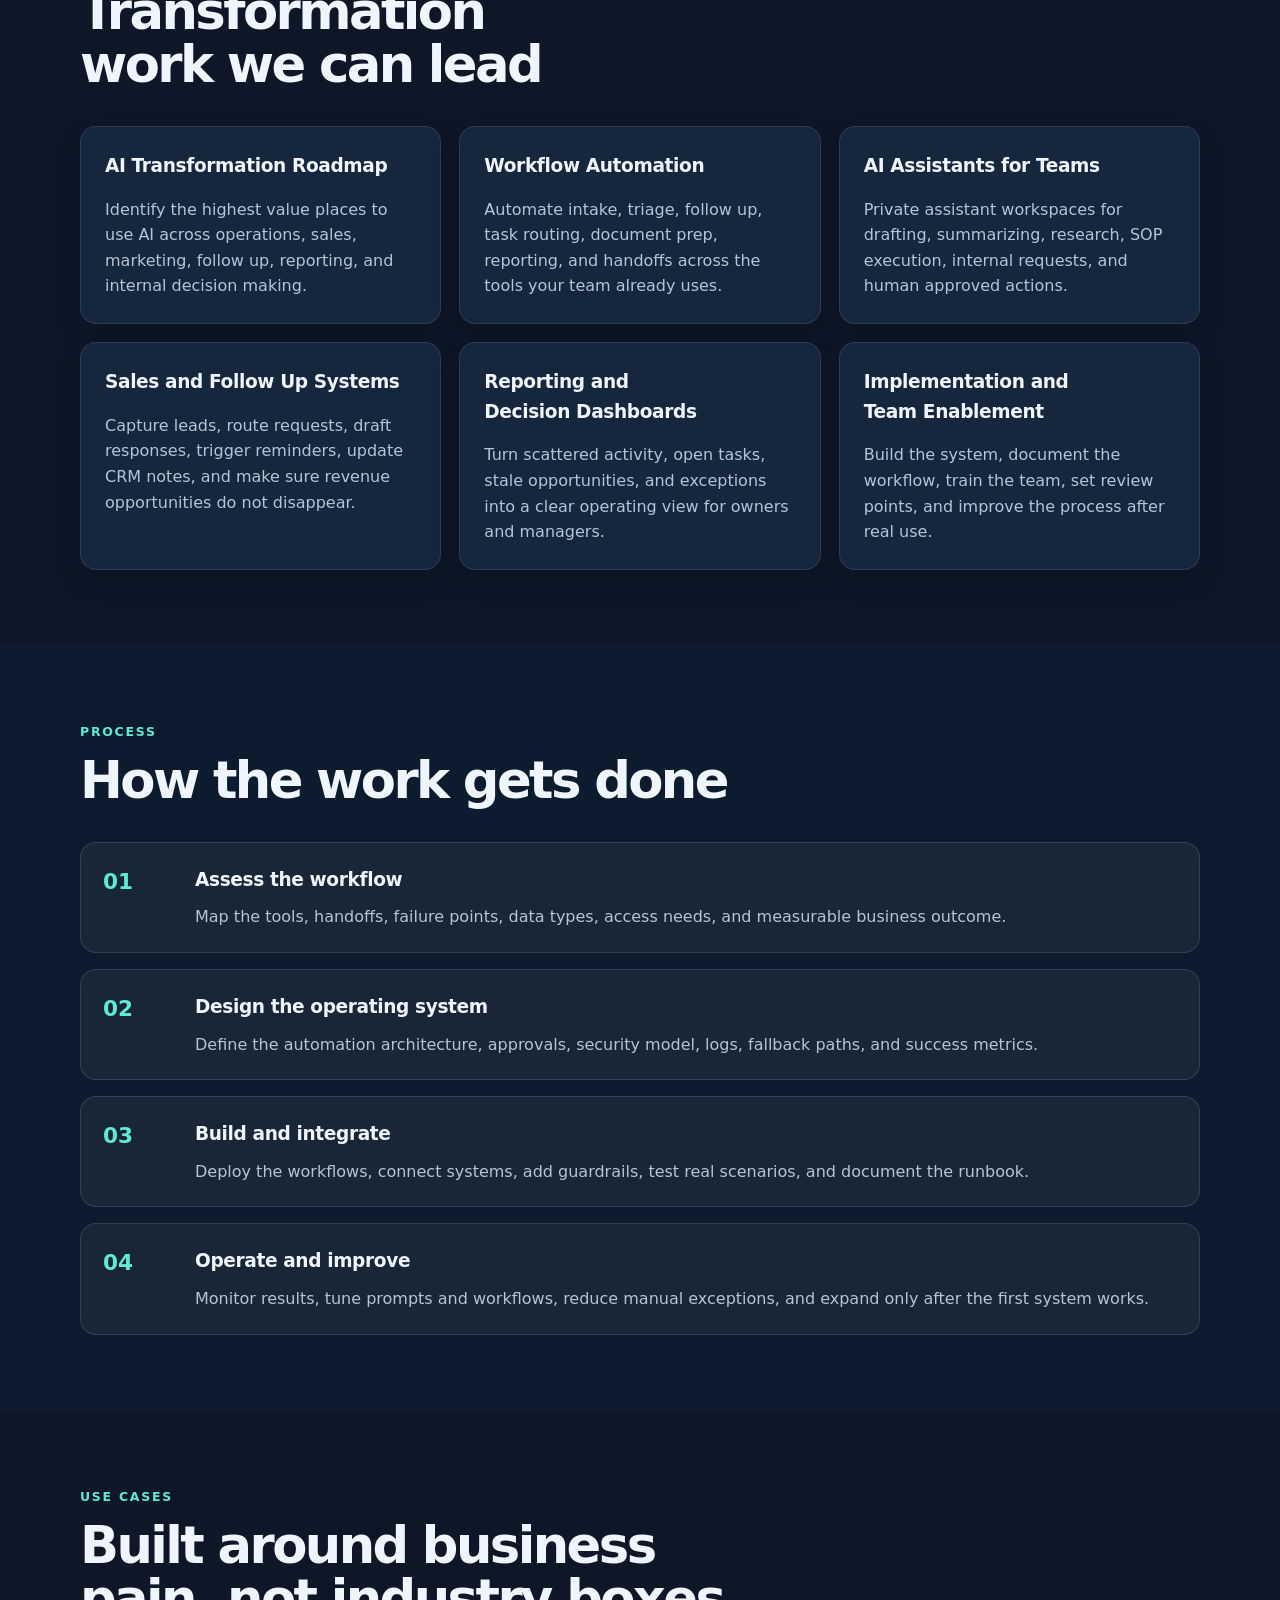
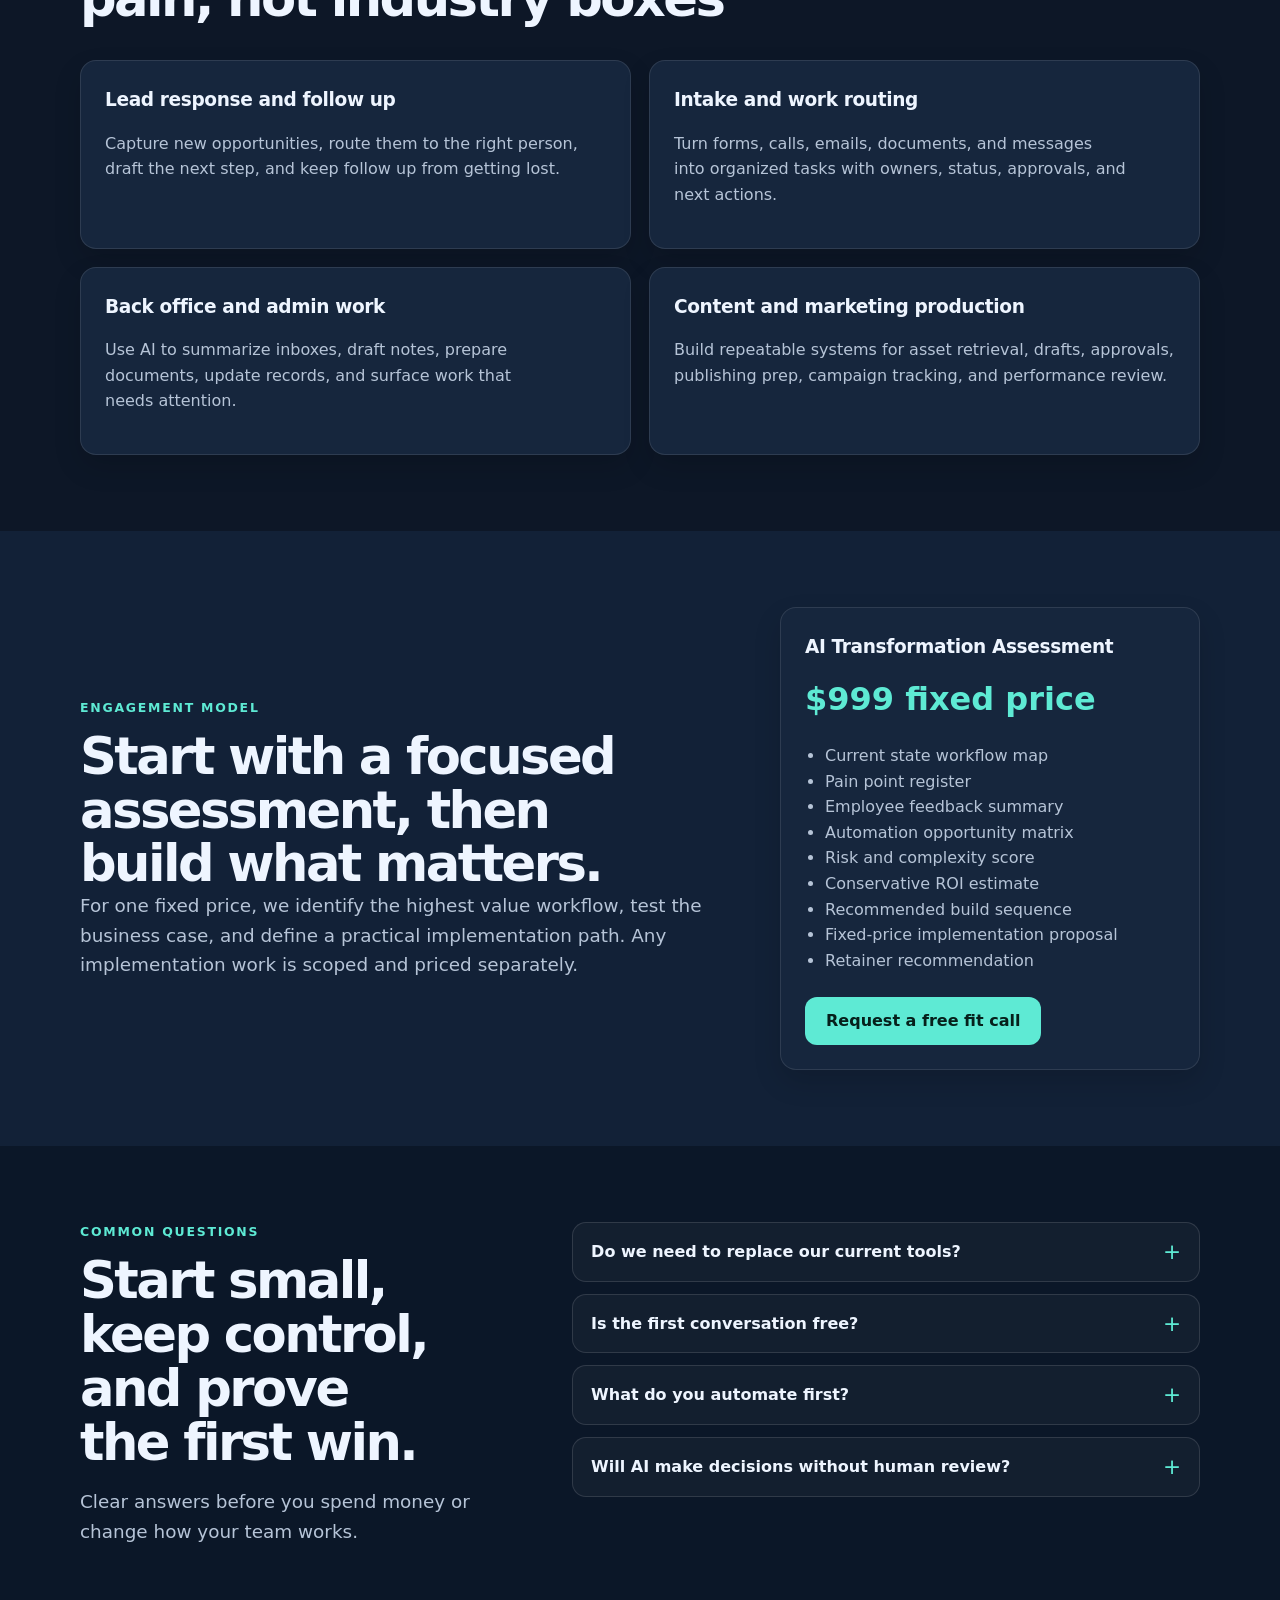
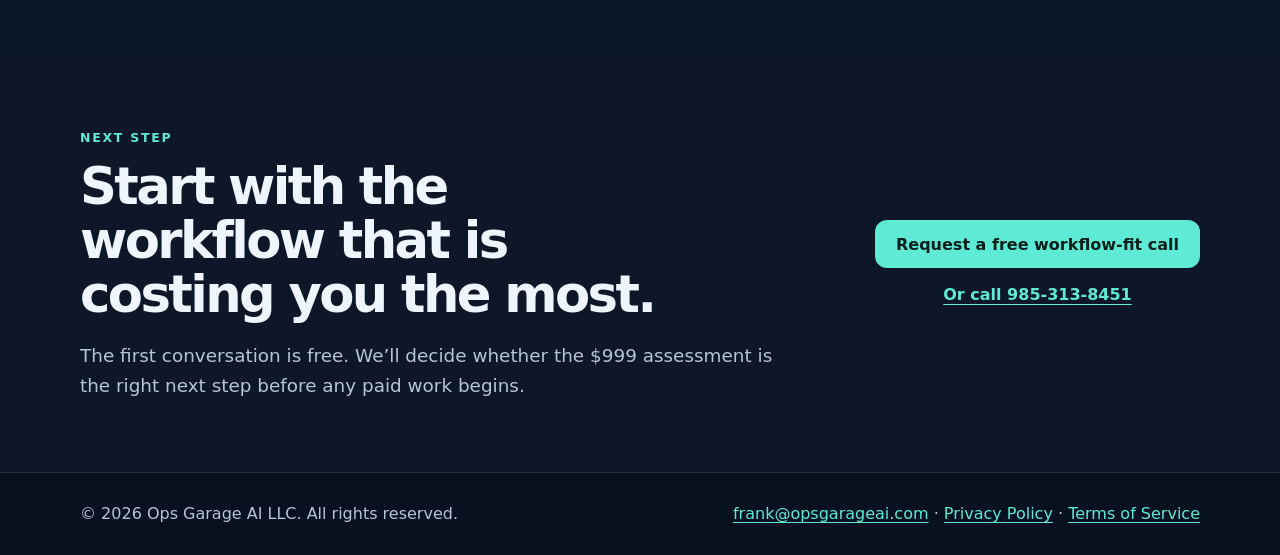
==== commit 58c1cc8c: "Improve homepage conversion flow and visual polish" ====
--- a/index.html
+++ b/index.html
@@ -11,8 +11,15 @@
   <meta property="og:description" content="AI transformation partner for small to medium sized businesses that need clearer workflows, practical automation priorities, and systems their teams can actually use." />
   <meta property="og:type" content="website" />
   <meta property="og:url" content="https://opsgarageai.com" />
-  <meta property="og:image" content="https://opsgarageai.com/assets/og-image.svg" />
+  <meta property="og:image" content="https://opsgarageai.com/assets/og-image.png" />
+  <meta property="og:image:width" content="1200" />
+  <meta property="og:image:height" content="630" />
+  <meta property="og:image:alt" content="Ops Garage AI — practical AI systems for growing businesses" />
   <meta name="twitter:card" content="summary_large_image" />
+  <meta name="twitter:title" content="Ops Garage AI | AI Transformation Partner for SMBs" />
+  <meta name="twitter:description" content="Turn scattered AI tools and manual work into practical business systems your team can use." />
+  <meta name="twitter:image" content="https://opsgarageai.com/assets/og-image.png" />
+  <meta name="twitter:image:alt" content="Ops Garage AI — practical AI systems for growing businesses" />
   <link rel="canonical" href="https://opsgarageai.com/" />
   <script type="application/ld+json">
   {
@@ -43,14 +50,52 @@
           "priceCurrency": "USD",
           "url": "https://opsgarageai.com/#pricing"
         }
+      },
+      {
+        "@type": "FAQPage",
+        "@id": "https://opsgarageai.com/#faq",
+        "mainEntity": [
+          {
+            "@type": "Question",
+            "name": "Do we need to replace our current tools?",
+            "acceptedAnswer": {
+              "@type": "Answer",
+              "text": "Usually no. Ops Garage AI starts with the tools your team already uses, then recommends changes only where a real workflow gap justifies them."
+            }
+          },
+          {
+            "@type": "Question",
+            "name": "Is the first conversation free?",
+            "acceptedAnswer": {
+              "@type": "Answer",
+              "text": "Yes. The first workflow-fit conversation is free. The $999 assessment begins only after you agree to its fixed scope."
+            }
+          },
+          {
+            "@type": "Question",
+            "name": "What do you automate first?",
+            "acceptedAnswer": {
+              "@type": "Answer",
+              "text": "We start with one costly workflow such as lead response, intake, quoting, approvals, handoffs, reporting, or follow-up. The goal is one measurable operating win before a larger build."
+            }
+          },
+          {
+            "@type": "Question",
+            "name": "Will AI make decisions without human review?",
+            "acceptedAnswer": {
+              "@type": "Answer",
+              "text": "Not where judgment, risk, or customer impact requires a person. Human approval points, logs, fallback paths, and access controls are designed into the workflow."
+            }
+          }
+        ]
       }
     ]
   }
   </script>
   <link rel="icon" href="/assets/favicon.svg" type="image/svg+xml" />
-  <link rel="stylesheet" href="/styles.css?v=20260720-clean1" />
+  <link rel="stylesheet" href="/styles.css?v=20260808-conversion2" />
 </head>
-<body>
+<body class="home-page">
   <a class="skip-link" href="#main">Skip to content</a>
 
   <header class="site-header">
@@ -68,7 +113,7 @@
         <a href="#process">Process</a>
         <a href="#use-cases">Use Cases</a>
         <a href="#pricing">Pricing</a>
-        <a class="button button-small" href="tel:+19853138451">Call me now</a>
+        <a class="button button-small" data-cta="home_nav_review" href="/ops-snapshot/?utm_source=website&utm_medium=homepage&utm_campaign=ops_snapshot&utm_content=nav_primary&cta=home_nav_review">Free fit call</a>
       </div>
     </nav>
   </header>
@@ -78,31 +123,33 @@
       <div class="container hero-grid">
         <div class="hero-copy">
           <p class="eyebrow">AI transformation for growing businesses</p>
-          <h1>Turn AI into working business systems your team can actually use.</h1>
-          <p class="hero-subtitle">Ops Garage AI partners with small to medium sized businesses to turn AI from scattered tools and experiments into practical systems across operations, sales, marketing, follow up, and decision making.</p>
+          <h1>Turn scattered AI tools into a business system your team can run.</h1>
+          <p class="hero-subtitle">We find the manual work, missed follow-up, and messy handoffs costing your team time—then build practical AI workflows around the tools you already use.</p>
           <div class="hero-actions">
-            <a class="button" data-cta="home_call_now" href="tel:+19853138451">Call me now</a>
-            <a class="button button-secondary" data-cta="home_ops_snapshot" href="/ops-snapshot/?utm_source=website&utm_medium=homepage&utm_campaign=ops_snapshot&utm_content=hero_secondary&cta=home_ops_snapshot">See the AI Ops Snapshot</a>
+            <a class="button" data-cta="home_free_workflow_review" href="/ops-snapshot/?utm_source=website&utm_medium=homepage&utm_campaign=ops_snapshot&utm_content=hero_primary&cta=home_free_workflow_review">Request a free workflow-fit call</a>
             <a class="button button-secondary" data-cta="home_pricing" href="#pricing">See the $999 assessment</a>
           </div>
-          <p class="phone-cta">Start with a free operations fit conversation at <a href="tel:+19853138451">985-313-8451</a>. The paid assessment begins only after you agree to the $999 fixed price scope.</p>
-          <div class="trust-row" aria-label="Core focus areas">
-            <span>AI transformation</span>
-            <span>Workflow automation</span>
-            <span>Sales follow up</span>
-            <span>Team enablement</span>
-          </div>
-        </div>
-        <aside class="hero-card" aria-label="What Ops Garage AI delivers">
-          <div class="terminal-card">
-            <div class="terminal-top"><span></span><span></span><span></span></div>
-            <pre><code>system: opsgarageai
-status: fieldable
-mission: reduce manual work
-controls: least privilege + audit trail
-output: clear priorities before the build</code></pre>
+          <p class="phone-cta">Prefer to talk now? <a data-cta="home_hero_phone" href="tel:+19853138451">Call 985-313-8451</a>. No paid work begins until you approve a fixed scope.</p>
+        </div>
+        <aside class="hero-card" aria-label="A practical first win">
+          <div class="outcome-card">
+            <p class="outcome-kicker">A practical first win</p>
+            <h2>Find the workflow leak before buying another tool.</h2>
+            <ol class="outcome-list">
+              <li><span>01</span><div><strong>Map the work</strong><small>See the handoffs, delays, owners, and failure points.</small></div></li>
+              <li><span>02</span><div><strong>Choose the right fix</strong><small>Separate useful automation from unnecessary complexity.</small></div></li>
+              <li><span>03</span><div><strong>Build with controls</strong><small>Keep approvals, logs, and fallback paths visible.</small></div></li>
+            </ol>
           </div>
         </aside>
+      </div>
+    </section>
+
+    <section class="assurance-section" aria-label="How Ops Garage AI works">
+      <div class="container assurance-grid">
+        <div><strong>Fixed scope before paid work</strong><span>Know the price and deliverables before the assessment begins.</span></div>
+        <div><strong>Human-reviewed automation</strong><span>Keep judgment, approvals, and customer-impacting actions visible.</span></div>
+        <div><strong>Works with your current tools</strong><span>Improve the workflow before adding another platform.</span></div>
       </div>
     </section>
 
@@ -238,7 +285,35 @@
             <li>Fixed-price implementation proposal</li>
             <li>Retainer recommendation</li>
           </ul>
-          <a class="button" href="tel:+19853138451">Call me now</a>
+          <a class="button" data-cta="home_pricing_callback" href="/intake/?utm_source=website&utm_medium=homepage&utm_campaign=assessment&utm_content=pricing_card&cta=home_pricing_callback">Request a free fit call</a>
+        </div>
+      </div>
+    </section>
+
+    <section class="section faq-section" id="faq">
+      <div class="container faq-grid">
+        <div class="section-heading">
+          <p class="eyebrow">Common questions</p>
+          <h2>Start small, keep control, and prove the first win.</h2>
+          <p class="lead">Clear answers before you spend money or change how your team works.</p>
+        </div>
+        <div class="faq-list">
+          <details>
+            <summary>Do we need to replace our current tools?</summary>
+            <p>Usually no. We start with the tools your team already uses, then recommend changes only where a real workflow gap justifies them.</p>
+          </details>
+          <details>
+            <summary>Is the first conversation free?</summary>
+            <p>Yes. The first workflow-fit conversation is free. The $999 assessment begins only after you agree to its fixed scope.</p>
+          </details>
+          <details>
+            <summary>What do you automate first?</summary>
+            <p>We start with one costly workflow—lead response, intake, quoting, approvals, handoffs, reporting, or follow-up—and define one measurable operating win.</p>
+          </details>
+          <details>
+            <summary>Will AI make decisions without human review?</summary>
+            <p>Not where judgment, risk, or customer impact requires a person. Human approval points, logs, fallback paths, and access controls are designed into the workflow.</p>
+          </details>
         </div>
       </div>
     </section>
@@ -251,7 +326,7 @@
           <p class="lead">The first conversation is free. We’ll decide whether the $999 assessment is the right next step before any paid work begins.</p>
         </div>
         <div class="contact-actions">
-          <a class="button" data-cta="home_bottom_call" href="tel:+19853138451">Call me now</a>
+          <a class="button" data-cta="home_bottom_review" href="/ops-snapshot/?utm_source=website&utm_medium=homepage&utm_campaign=ops_snapshot&utm_content=bottom_primary&cta=home_bottom_review">Request a free workflow-fit call</a>
           <a class="contact-call-link" data-cta="home_bottom_phone_link" href="tel:+19853138451">Or call 985-313-8451</a>
         </div>
       </div>
@@ -265,7 +340,7 @@
     </div>
   </footer>
 
-  <a class="mobile-call-button" data-cta="home_mobile_call" href="tel:+19853138451">Call me now</a>
+  <a class="mobile-call-button" data-cta="home_mobile_review" href="/ops-snapshot/?utm_source=website&utm_medium=homepage&utm_campaign=ops_snapshot&utm_content=mobile_sticky&cta=home_mobile_review">Request a free workflow-fit call</a>
 
   <script src="/app.js?v=20260801-analytics" defer></script>
 </body>
--- a/styles.css
+++ b/styles.css
@@ -11,8 +11,8 @@
   --paper: #0d1727;
   --ink: #eef5ff;
   --ink-muted: #b6c4d7;
-  --shadow: 0 24px 80px rgba(0,0,0,.25);
-  --radius: 22px;
+  --shadow: 0 24px 70px rgba(0,0,0,.24);
+  --radius: 16px;
   font-family: Inter, ui-sans-serif, system-ui, -apple-system, BlinkMacSystemFont, "Segoe UI", sans-serif;
 }
 
@@ -23,17 +23,27 @@
   background: var(--bg);
   color: var(--text);
   line-height: 1.6;
+  -webkit-font-smoothing: antialiased;
+  text-rendering: optimizeLegibility;
 }
 a { color: inherit; text-decoration: none; }
 img { max-width: 100%; display: block; }
+h1, h2, h3 { text-wrap: balance; }
+p, li { text-wrap: pretty; }
+a:focus-visible,
+button:focus-visible,
+summary:focus-visible {
+  outline: 3px solid var(--accent-2);
+  outline-offset: 4px;
+}
 .container { width: min(1120px, calc(100% - 40px)); margin: 0 auto; }
-.skip-link { position: absolute; left: -999px; top: 12px; background: var(--accent); color: #06201b; padding: 10px 14px; border-radius: 999px; z-index: 10; }
+.skip-link { position: absolute; left: -999px; top: 12px; background: var(--accent); color: #06201b; padding: 10px 14px; border-radius: 999px; z-index: 100; }
 .skip-link:focus { left: 12px; }
 .site-header {
-  position: relative;
+  position: sticky;
   top: 0;
   z-index: 50;
-  background: rgba(8,17,31,.82);
+  background: rgba(8,17,31,.9);
   backdrop-filter: blur(14px);
   border-bottom: 1px solid var(--line);
 }
@@ -48,44 +58,57 @@
 .nav-toggle span:not(.sr-only) { display: block; width: 24px; height: 2px; margin: 5px 0; background: var(--text); }
 .sr-only { position: absolute; width: 1px; height: 1px; padding: 0; margin: -1px; overflow: hidden; clip: rect(0,0,0,0); border: 0; }
 
-.button { display: inline-flex; align-items: center; justify-content: center; min-height: 48px; padding: 0 20px; border-radius: 999px; background: var(--accent); color: #06201b; font-weight: 800; border: 1px solid transparent; cursor: pointer; transition: transform .15s ease, background .15s ease, border-color .15s ease; }
+.button { display: inline-flex; align-items: center; justify-content: center; min-height: 48px; padding: 0 20px; border-radius: 12px; background: var(--accent); color: #06201b; font-weight: 800; border: 1px solid transparent; cursor: pointer; transition: transform .15s ease, background-color .15s ease, border-color .15s ease; }
 .button:hover { transform: translateY(-1px); background: #7ff5e2; }
+.button:active { transform: scale(.96); }
 .button-secondary { background: transparent; color: var(--text); border-color: var(--line); }
 .button-secondary:hover { background: rgba(255,255,255,.08); }
-.button-small { min-height: 38px; padding: 0 14px; font-size: .9rem; }
-
-.hero { padding: 88px 0 72px; background: radial-gradient(circle at 20% 20%, rgba(94,234,212,.18), transparent 34%), radial-gradient(circle at 80% 10%, rgba(147,197,253,.15), transparent 30%); }
-.hero-grid { display: grid; grid-template-columns: minmax(0, 1.05fr) minmax(320px, .75fr); gap: 52px; align-items: center; }
+.button-small { min-height: 44px; padding: 0 14px; font-size: .9rem; }
+
+.hero { padding: 76px 0 64px; background: radial-gradient(circle at 20% 20%, rgba(94,234,212,.16), transparent 34%), radial-gradient(circle at 80% 10%, rgba(147,197,253,.12), transparent 30%); }
+.hero-grid { display: grid; grid-template-columns: minmax(0, 1.05fr) minmax(340px, .72fr); gap: 56px; align-items: center; }
 .eyebrow { margin: 0 0 12px; color: var(--accent); text-transform: uppercase; letter-spacing: .14em; font-size: .78rem; font-weight: 900; }
 h1, h2, h3, p { overflow-wrap: anywhere; }
-h1 { margin: 0; max-width: 780px; font-size: clamp(2.8rem, 7vw, 5.8rem); line-height: .95; letter-spacing: -.07em; }
-h2 { margin: 0; font-size: clamp(2rem, 4vw, 3.2rem); line-height: 1; letter-spacing: -.05em; }
+h1 { margin: 0; max-width: 760px; font-size: clamp(2.8rem, 6vw, 5rem); line-height: 1; letter-spacing: -.06em; }
+h2 { margin: 0; font-size: clamp(2rem, 4vw, 3.2rem); line-height: 1.05; letter-spacing: -.05em; }
 h3 { margin: 0 0 10px; font-size: 1.16rem; letter-spacing: -.02em; }
 .hero-subtitle, .lead { color: var(--muted); font-size: 1.15rem; max-width: 720px; }
-.hero-actions { display: flex; flex-wrap: wrap; gap: 14px; margin: 34px 0; }
-.phone-cta { margin: -16px 0 28px; color: var(--muted); }
-.phone-cta a { color: #047a70; font-weight: 900; text-decoration: underline; text-underline-offset: 3px; }
-.trust-row { display: flex; flex-wrap: wrap; gap: 10px; color: var(--muted); }
-.trust-row span { border: 1px solid var(--line); border-radius: 999px; padding: 8px 12px; background: rgba(255,255,255,.04); }
+.hero-subtitle { max-width: 660px; }
+.hero-actions { display: flex; flex-wrap: wrap; gap: 12px; margin: 30px 0 18px; }
+.phone-cta { margin: 0; color: var(--muted); }
+.phone-cta a { color: var(--accent); font-weight: 800; text-decoration: underline; text-underline-offset: 3px; }
 .hero-card { min-width: 0; }
-.terminal-card { background: #050a12; border: 1px solid rgba(94,234,212,.25); border-radius: var(--radius); box-shadow: var(--shadow); overflow: hidden; }
-.terminal-top { display: flex; gap: 8px; padding: 14px; border-bottom: 1px solid var(--line); background: rgba(255,255,255,.04); }
-.terminal-top span { width: 11px; height: 11px; border-radius: 50%; background: rgba(255,255,255,.35); }
-pre { margin: 0; padding: 26px; white-space: pre-wrap; color: #c8ffe9; font: 600 .95rem/1.7 ui-monospace, SFMono-Regular, Menlo, Monaco, Consolas, monospace; }
-
-.section { padding: 88px 0; background: var(--paper); color: var(--ink); }
+.outcome-card { background: linear-gradient(155deg, rgba(255,255,255,.085), rgba(255,255,255,.035)); border: 1px solid rgba(94,234,212,.26); border-radius: 20px; padding: 30px; box-shadow: var(--shadow); }
+.outcome-kicker { margin: 0 0 10px; color: var(--accent); font-size: .78rem; font-weight: 900; letter-spacing: .12em; text-transform: uppercase; }
+.outcome-card h2 { font-size: clamp(1.8rem, 3vw, 2.45rem); line-height: 1.05; }
+.outcome-list { list-style: none; margin: 28px 0 0; padding: 0; display: grid; gap: 18px; }
+.outcome-list li { display: grid; grid-template-columns: 36px 1fr; gap: 14px; align-items: start; }
+.outcome-list li > span { color: var(--accent); font-size: .8rem; font-weight: 900; font-variant-numeric: tabular-nums; }
+.outcome-list strong, .outcome-list small { display: block; }
+.outcome-list strong { color: var(--text); }
+.outcome-list small { margin-top: 2px; color: var(--muted); font-size: .94rem; line-height: 1.5; }
+.assurance-section { padding: 24px 0; background: #0b1728; border-top: 1px solid var(--line); border-bottom: 1px solid var(--line); }
+.assurance-grid { display: grid; grid-template-columns: repeat(3, minmax(0, 1fr)); }
+.assurance-grid > div { padding: 10px 24px; border-right: 1px solid var(--line); }
+.assurance-grid > div:first-child { padding-left: 0; }
+.assurance-grid > div:last-child { padding-right: 0; border-right: 0; }
+.assurance-grid strong, .assurance-grid span { display: block; }
+.assurance-grid strong { color: var(--text); font-size: .94rem; }
+.assurance-grid span { margin-top: 3px; color: var(--muted); font-size: .86rem; line-height: 1.45; }
+
+.section { padding: 76px 0; background: var(--paper); color: var(--ink); }
 .section-muted { background: #122137; }
 .section-dark { background: var(--bg-2); color: var(--text); }
 .split { display: grid; grid-template-columns: .8fr 1fr; gap: 44px; align-items: start; }
 .section .eyebrow { color: var(--accent); }
 .section-dark .eyebrow { color: var(--accent); }
 .section .lead { color: var(--ink-muted); margin: 0; }
-.section .button-secondary { color: var(--text); border-color: var(--line); }
 .section-dark .lead { color: var(--muted); }
 .section-heading { margin-bottom: 34px; max-width: 760px; }
+.section-heading .lead { margin-top: 18px; }
 .cards { display: grid; gap: 18px; }
 .cards-3 { grid-template-columns: repeat(3, minmax(0, 1fr)); }
-.card, .feature-grid article, .pricing-card { background: #16263d; border: 1px solid rgba(255,255,255,.1); border-radius: var(--radius); padding: 24px; box-shadow: 0 14px 34px rgba(0,0,0,.18); }
+.card, .feature-grid article, .pricing-card { background: #16263d; border: 1px solid rgba(255,255,255,.1); border-radius: var(--radius); padding: 24px; box-shadow: 0 12px 28px rgba(0,0,0,.14); }
 .card p, .feature-grid p, .pricing-card li { color: var(--ink-muted); }
 .card p { margin-bottom: 0; }
 .timeline { list-style: none; margin: 0; padding: 0; display: grid; gap: 16px; }
@@ -96,6 +119,15 @@
 .pricing-grid { display: grid; grid-template-columns: 1fr 420px; gap: 42px; align-items: center; }
 .price { font-size: 2rem; margin: 12px 0; font-weight: 900; color: var(--accent); }
 .pricing-card ul { padding-left: 20px; margin: 18px 0 24px; }
+.faq-section { background: #0b1728; }
+.faq-grid { display: grid; grid-template-columns: minmax(0, .75fr) minmax(0, 1.1fr); gap: 64px; align-items: start; }
+.faq-list { display: grid; gap: 12px; }
+.faq-list details { border: 1px solid var(--line); border-radius: 14px; background: rgba(255,255,255,.035); overflow: hidden; }
+.faq-list summary { min-height: 56px; padding: 16px 52px 16px 18px; color: var(--text); font-weight: 800; cursor: pointer; position: relative; list-style: none; }
+.faq-list summary::-webkit-details-marker { display: none; }
+.faq-list summary::after { content: "+"; position: absolute; right: 18px; top: 50%; transform: translateY(-50%); color: var(--accent); font-size: 1.35rem; font-weight: 500; }
+.faq-list details[open] summary::after { content: "−"; }
+.faq-list p { margin: 0; padding: 0 18px 18px; color: var(--muted); }
 .section-contact { padding: 72px 0; }
 .contact-panel { display: flex; align-items: center; justify-content: space-between; gap: 48px; }
 .contact-copy { max-width: 720px; }
@@ -129,15 +161,23 @@
 .snapshot-card ul { margin: 22px 0 0; padding-left: 20px; color: var(--muted); }
 .snapshot-card li + li { margin-top: 12px; }
 
-@media (max-width: 860px) {
+@media (max-width: 980px) {
   .nav-toggle { display: block; }
   .nav-menu { position: absolute; left: 20px; right: 20px; top: 76px; display: none; flex-direction: column; align-items: stretch; background: #0b1728; border: 1px solid var(--line); border-radius: 18px; padding: 16px; box-shadow: var(--shadow); }
   .nav-menu.open { display: flex; }
-  .hero-grid, .split, .pricing-grid, .campaign-grid { grid-template-columns: 1fr; }
+  .hero-grid, .split, .pricing-grid, .campaign-grid, .faq-grid { grid-template-columns: 1fr; }
   .cards-3, .feature-grid { grid-template-columns: 1fr; }
-  .hero { padding-top: 58px; }
+  .hero { padding: 52px 0; }
+  .hero-grid { gap: 38px; }
   .campaign-hero { padding: 58px 0; }
-  .mobile-call-button { display: block; position: fixed; z-index: 20; left: 16px; right: 16px; bottom: 16px; padding: 15px 20px; border-radius: 999px; background: var(--accent); color: #06201b; text-align: center; font-weight: 900; box-shadow: 0 12px 30px rgba(0,0,0,.24); }
+  .assurance-grid { grid-template-columns: 1fr; }
+  .assurance-grid > div,
+  .assurance-grid > div:first-child,
+  .assurance-grid > div:last-child { padding: 14px 0; border-right: 0; border-bottom: 1px solid var(--line); }
+  .assurance-grid > div:last-child { border-bottom: 0; }
+  .faq-grid { gap: 30px; }
+  .home-page .site-footer { padding-bottom: 110px; }
+  .mobile-call-button { display: block; position: fixed; z-index: 20; left: 16px; right: 16px; bottom: 16px; padding: 15px 20px; border-radius: 12px; background: var(--accent); color: #06201b; text-align: center; font-weight: 900; box-shadow: 0 12px 30px rgba(0,0,0,.24); }
   .intake-main { padding-top: 48px; }
   .intake-form-wrap { width: min(100% - 24px, 820px); padding: 8px; }
   .intake-form-wrap iframe { min-height: 1320px; }
@@ -196,3 +236,13 @@
 .legal-document a:hover {
   color: #7ff5e2;
 }
+
+@media (prefers-reduced-motion: reduce) {
+  html { scroll-behavior: auto; }
+  *, *::before, *::after {
+    animation-duration: .01ms !important;
+    animation-iteration-count: 1 !important;
+    transition-duration: .01ms !important;
+    scroll-behavior: auto !important;
+  }
+}
